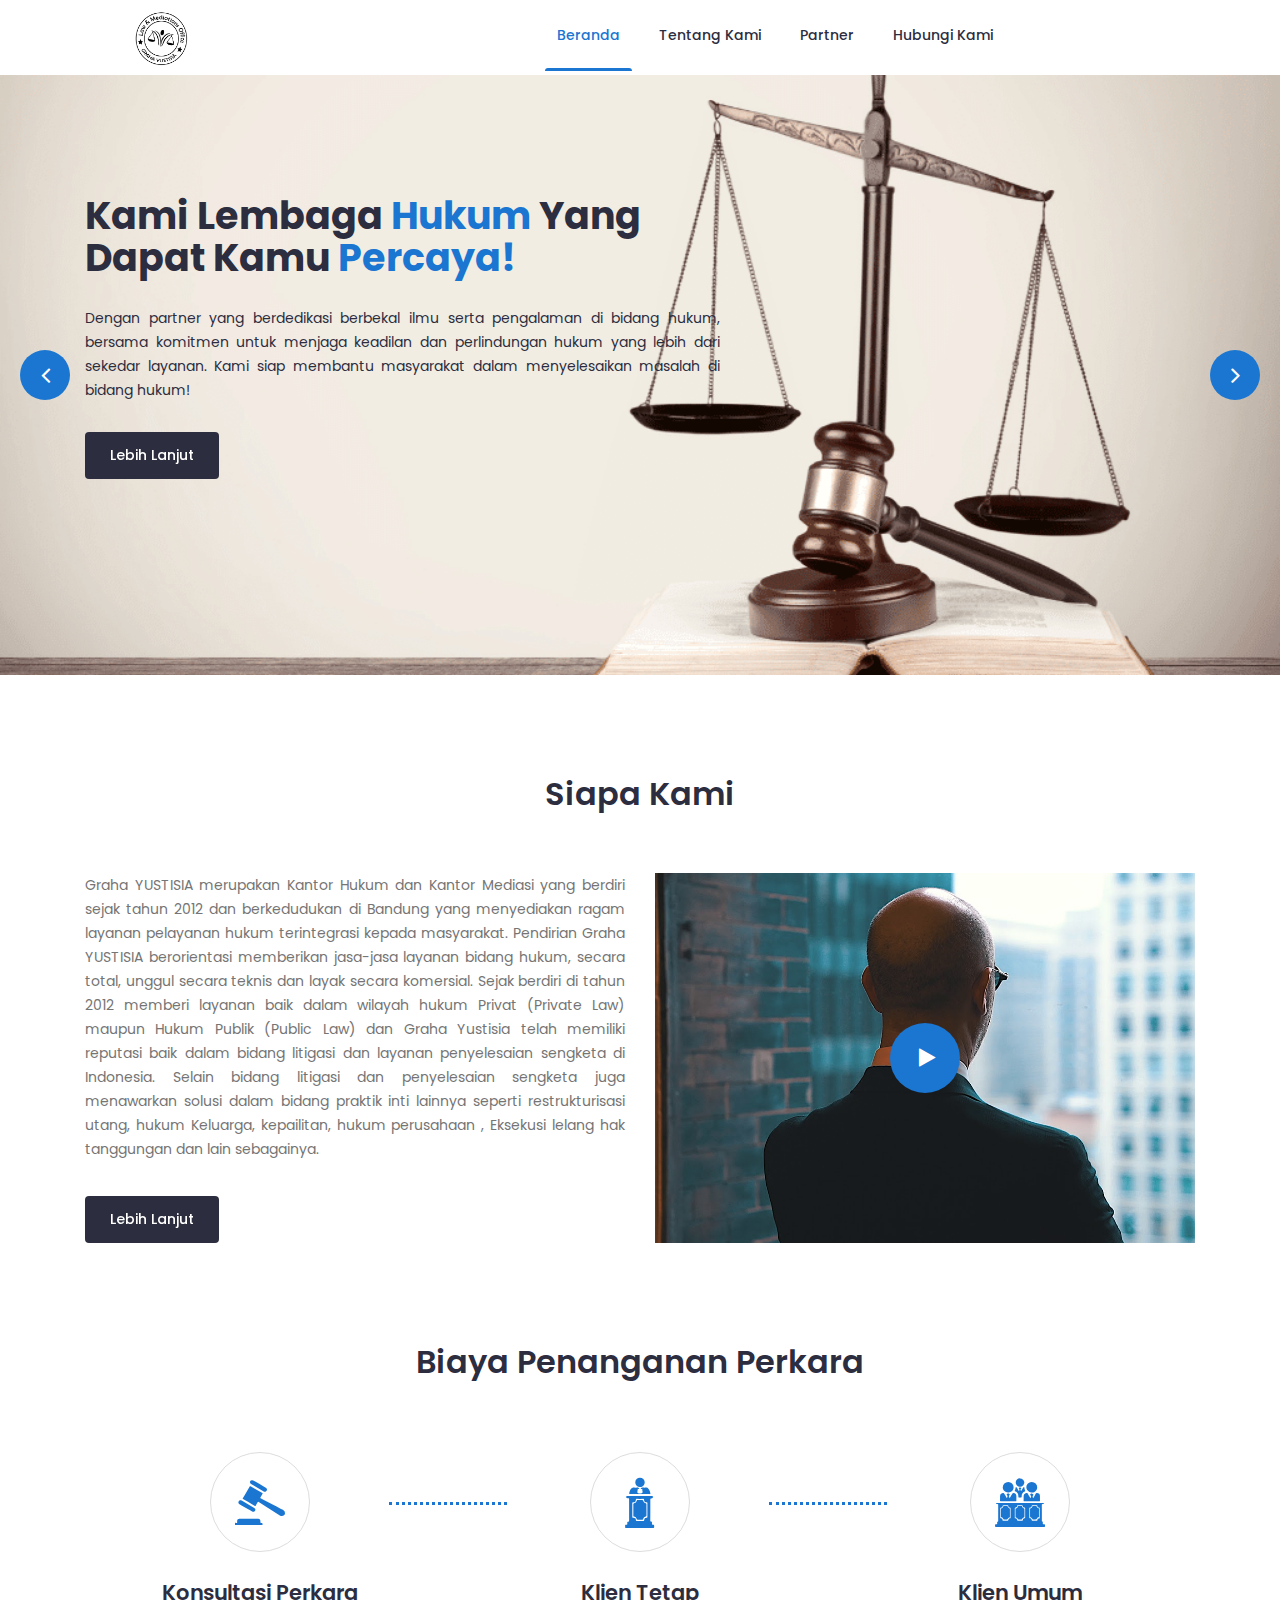
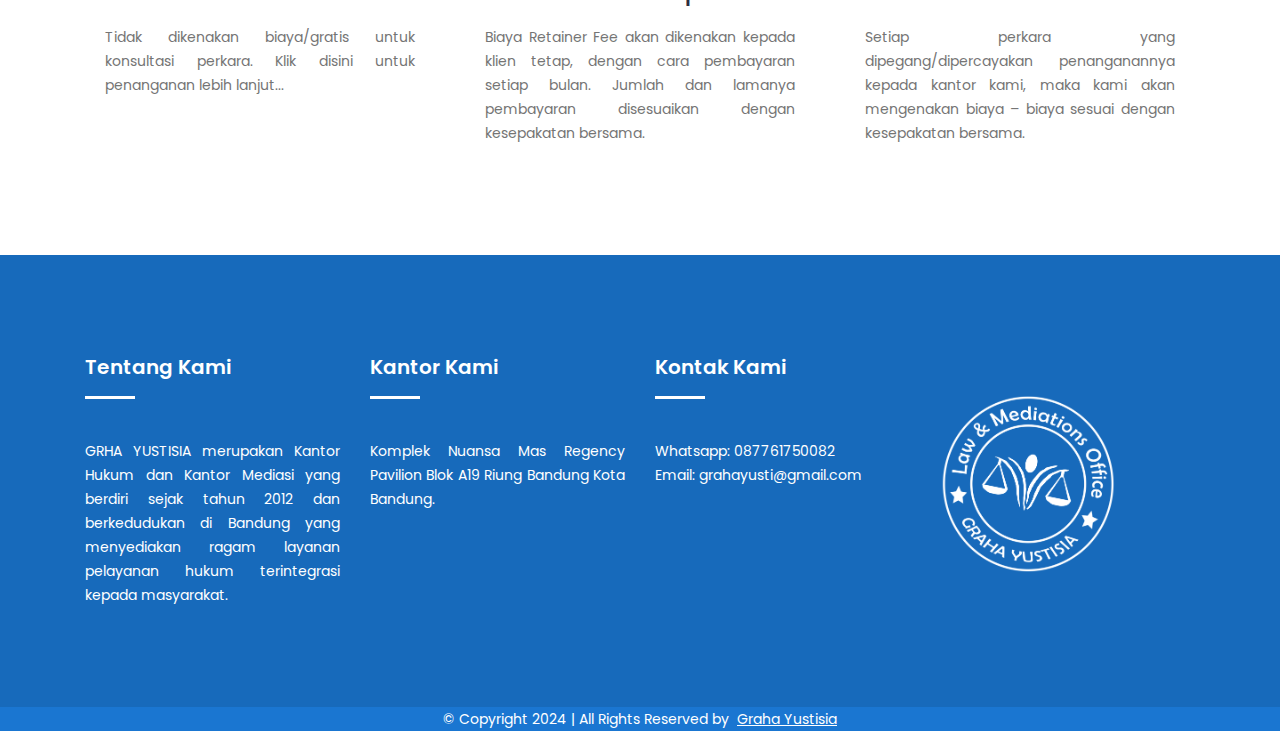
==== index.html @ 3bb3224c "Add files via upload" ====
<!doctype html>
<html class="no-js" lang="zxx">

<head>
	<meta charset="utf-8">
	<meta http-equiv="X-UA-Compatible" content="IE=edge">
	<meta name="keywords" content="Site keywords here">
	<meta name="description" content="">
	<meta name='copyright' content=''>
	<meta name="viewport" content="width=device-width, initial-scale=1, shrink-to-fit=no">
	<title>Graha Yustisia - Konsultasi Hukum dan Mediasi</title>
	<link rel="icon" type="image/x-icon" href="img/logo2.png">
	<link
		href="https://fonts.googleapis.com/css?family=Poppins:200i,300,300i,400,400i,500,500i,600,600i,700,700i,800,800i,900,900i&display=swap"
		rel="stylesheet">
	<link rel="stylesheet" href="css/bootstrap.min.css">
	<link rel="stylesheet" href="css/font-awesome.min.css">
	<link rel="stylesheet" href="css/icofont.css">
	<link rel="stylesheet" href="css/slicknav.min.css">
	<link rel="stylesheet" href="css/owl-carousel.css">
	<link rel="stylesheet" href="css/animate.min.css">
	<link rel="stylesheet" href="css/style.css">
	<link rel="stylesheet" href="css/responsive.css">

</head>

<body>
	<header class="header">
		<div class="header-inner">
			<div class="container">
				<div class="inner">
					<div class="row">
						<div class="col-lg-3 col-md-3 col-12">
							<div class="logo">
								<a href="index.html"><img src="img/logo.png" alt="#"></a>
							</div>
							<div class="mobile-nav"></div>
						</div>
						<div class="col-lg-7 col-md-9 col-12">
							<div class="main-menu">
								<nav class="navigation">
									<ul class="nav menu">
										<li class="active"><a href="index.html">Beranda</a>
										</li>
										<li><a href="portfolio-details.html">Tentang Kami</a></li>
										<li><a href="partner.html">Partner</a></li>
										<li><a href="contact.html">Hubungi Kami</a></li>
									</ul>
								</nav>
							</div>
						</div>
					</div>
				</div>
			</div>
		</div>
	</header>
	<section class="slider">
		<div class="hero-slider">
			<div class="single-slider" style="background-image:url('img/timbang.png')">
				<div class="container">
					<div class="row">
						<div class="col-lg-7">
							<div class="text">
								<h1>Kami Lembaga<span> Hukum</span> Yang Dapat Kamu <span>Percaya!</span></h1>
								<p style="text-align: justify;">Dengan partner yang berdedikasi berbekal ilmu serta
									pengalaman di bidang hukum,
									bersama komitmen untuk menjaga keadilan dan perlindungan hukum yang lebih dari
									sekedar layanan. Kami siap membantu masyarakat dalam menyelesaikan masalah di bidang
									hukum!</p>
								<div class="button">
									<a href="portfolio-details.html" class="btn primary">Lebih Lanjut</a>
								</div>
							</div>
						</div>
					</div>
				</div>
			</div>
			<div class="single-slider" style="background-image:url('img/bapa2.jpeg')">
				<div class="container">
					<div class="row">
						<div class="col-lg-7">
							<div class="text">
								<h1>Untuk Solusi<span> Hukum</span> Yang<span> Sempurna!</span></h1>
								<p>Berdiri sejak tahun 2012</p>
								<div class="button">
									<a href="portfolio-details.html" class="btn primary">Lebih Lanjut</a>
								</div>
							</div>
						</div>
					</div>
				</div>
			</div>
		</div>
	</section>
	<section class="why-choose section">
		<div class="container">
			<div class="row">
				<div class="col-lg-12">
					<div class="section-title">
						<h2>Siapa Kami</h2>
					</div>
				</div>
			</div>
			<div class="row">
				<div class="col-lg-6 col-12">
					<div class="choose-left">
						<p style="text-align: justify;">Graha YUSTISIA merupakan Kantor Hukum dan Kantor Mediasi yang
							berdiri sejak tahun 2012 dan berkedudukan di Bandung yang menyediakan ragam layanan
							pelayanan hukum terintegrasi kepada masyarakat. Pendirian Graha YUSTISIA berorientasi
							memberikan jasa-jasa layanan bidang hukum, secara total, unggul secara teknis dan layak
							secara komersial. Sejak berdiri di tahun 2012 memberi layanan baik dalam wilayah hukum
							Privat (Private Law) maupun Hukum Publik (Public Law) dan Graha Yustisia telah memiliki
							reputasi baik dalam bidang litigasi dan layanan penyelesaian sengketa di Indonesia.
							Selain bidang litigasi dan penyelesaian sengketa juga menawarkan solusi dalam bidang praktik
							inti lainnya seperti restrukturisasi utang, hukum Keluarga, kepailitan, hukum perusahaan ,
							Eksekusi lelang hak tanggungan dan lain sebagainya. </p>
						<div class="button">
							<a href="portfolio-details.html" class="btn primary">Lebih Lanjut</a>
						</div>
					</div>
				</div>
				<div class="col-lg-6 col-12">
					<div class="choose-right">
						<div class="video-image">
							<div class="promo-video">
								<div class="waves-block">
									<div class="waves wave-1"></div>
									<div class="waves wave-2"></div>
									<div class="waves wave-3"></div>
								</div>
							</div>
							<a href="https://www.youtube.com/watch?v=occycDAXmAA&pp=ygUIbGF3IGZpcm0%3D"
								class="video video-popup mfp-iframe"><i class="fa fa-play"></i></a>
						</div>
					</div>
				</div>
			</div>
		</div>
	</section>
	<section class="Feautes section">
		<div class="container">
			<div class="row">
				<div class="col-lg-12">
					<div class="section-title">
						<h2>Biaya penanganan Perkara</h2>
					</div>
				</div>
			</div>
			<div class="row">
				<div class="col-lg-4 col-12">
					<div class="single-features">
						<div class="signle-icon">
							<i class="icofont-law-order"></i>
						</div>
						<h3>Konsultasi Perkara</h3>
						<p style="text-align: justify;">Tidak dikenakan biaya/gratis untuk konsultasi perkara. <a
								class="contactdulu" href="contact.html">Klik disini untuk penanganan lebih lanjut...</a>
						</p>
					</div>
				</div>
				<div class="col-lg-4 col-12">
					<div class="single-features">
						<div class="signle-icon">
							<i class="icofont-lawyer-alt-1"></i>
						</div>
						<h3>Klien Tetap</h3>
						<p style="text-align: justify;">Biaya Retainer Fee akan dikenakan kepada klien tetap, dengan
							cara pembayaran setiap bulan.
							Jumlah dan lamanya pembayaran disesuaikan dengan kesepakatan bersama.</p>
					</div>
				</div>
				<div class="col-lg-4 col-12">
					<div class="single-features last">
						<div class="signle-icon">
							<i class="icofont-lawyer-alt-2"></i>
						</div>
						<h3>Klien Umum</h3>
						<p style="text-align: justify;"> Setiap perkara yang dipegang/dipercayakan penanganannya kepada
							kantor kami,
							maka kami akan mengenakan biaya – biaya sesuai dengan kesepakatan bersama.</p>
					</div>
				</div>
			</div>
		</div>
	</section>
	<footer id="footer" class="footer ">
		<div class="footer-top">
			<div class="container">
				<div class="row">
					<div class="col-lg-3 col-md-6 col-12">
						<div class="single-footer">
							<h2>Tentang Kami</h2>
							<p style="text-align: justify;">GRHA YUSTISIA merupakan Kantor Hukum dan Kantor Mediasi yang
								berdiri sejak tahun 2012 dan berkedudukan di Bandung yang menyediakan ragam layanan
								pelayanan hukum terintegrasi kepada masyarakat.
							</p>
						</div>
					</div>
					<div class="col-lg-3 col-md-6 col-12">
						<div class="single-footer">
							<h2>Kantor Kami</h2>
							<p style="text-align: justify;">Komplek Nuansa Mas Regency Pavilion Blok A19 Riung Bandung
								Kota Bandung.</p>
						</div>
					</div>
					<div class="col-lg-3 col-md-6 col-12">
						<div class="single-footer">
							<h2>Kontak Kami</h2>
							<p>Whatsapp: <a class="contactdulu" href="http://wa.me/+6287761750082">087761750082</a>
								<br>Email: <a class="contactdulu"
									href="mailto:grahayusti@gmail.com">grahayusti@gmail.com</a>
							</p>
						</div>
					</div>
					<div class="col-lg-3 col-md-6 col-12">
						<img src="img/logo2.png" alt="">
					</div>
				</div>
			</div>
		</div>
		<div class="copyright">
			<div class="container">
				<div class="row">
					<div class="col-lg-12 col-md-12 col-12">
						<div class="copyright-content">
							<p>© Copyright 2024 | All Rights Reserved by <a href="index.html" target="_blank">Graha
									Yustisia</a> </p>
						</div>
					</div>
				</div>
			</div>
		</div>
	</footer>
	<script src="js/jquery.min.js"></script>
	<script src="js/jquery-migrate-3.0.0.js"></script>
	<script src="js/slicknav.min.js"></script>
	<script src="js/owl-carousel.js"></script>
	<script src="js/main.js"></script>
</body>

</html>
---- css/icofont.css ----
@font-face {
  font-family: IcoFont;
  font-weight: 400;
  font-style: Regular;
  src: url(../fonts/icofont.woff2) format("woff2"),
    url(fonts/icofont.woff) format("woff");
}
[class*=" icofont-"],
[class^="icofont-"] {
  font-family: IcoFont !important;
  speak: none;
  font-style: normal;
  font-weight: 400;
  font-variant: normal;
  text-transform: none;
  white-space: nowrap;
  word-wrap: normal;
  direction: ltr;
  line-height: 1;
  -webkit-font-feature-settings: "liga";
  -webkit-font-smoothing: antialiased;
}
.icofont-angry-monster:before {
  content: "\e800";
}
.icofont-bathtub:before {
  content: "\e801";
}
.icofont-bird-wings:before {
  content: "\e802";
}
.icofont-bow:before {
  content: "\e803";
}
.icofont-castle:before {
  content: "\e804";
}
.icofont-circuit:before {
  content: "\e805";
}
.icofont-crown-king:before {
  content: "\e806";
}
.icofont-crown-queen:before {
  content: "\e807";
}
.icofont-dart:before {
  content: "\e808";
}
.icofont-disability-race:before {
  content: "\e809";
}
.icofont-diving-goggle:before {
  content: "\e80a";
}
.icofont-eye-open:before {
  content: "\e80b";
}
.icofont-flora-flower:before {
  content: "\e80c";
}
.icofont-flora:before {
  content: "\e80d";
}
.icofont-gift-box:before {
  content: "\e80e";
}
.icofont-halloween-pumpkin:before {
  content: "\e80f";
}
.icofont-hand-power:before {
  content: "\e810";
}
.icofont-hand-thunder:before {
  content: "\e811";
}
.icofont-king-monster:before {
  content: "\e812";
}
.icofont-love:before {
  content: "\e813";
}
.icofont-magician-hat:before {
  content: "\e814";
}
.icofont-native-american:before {
  content: "\e815";
}
.icofont-owl-look:before {
  content: "\e816";
}
.icofont-phoenix:before {
  content: "\e817";
}
.icofont-robot-face:before {
  content: "\e818";
}
.icofont-sand-clock:before {
  content: "\e819";
}
.icofont-shield-alt:before {
  content: "\e81a";
}
.icofont-ship-wheel:before {
  content: "\e81b";
}
.icofont-skull-danger:before {
  content: "\e81c";
}
.icofont-skull-face:before {
  content: "\e81d";
}
.icofont-snowmobile:before {
  content: "\e81e";
}
.icofont-space-shuttle:before {
  content: "\e81f";
}
.icofont-star-shape:before {
  content: "\e820";
}
.icofont-swirl:before {
  content: "\e821";
}
.icofont-tattoo-wing:before {
  content: "\e822";
}
.icofont-throne:before {
  content: "\e823";
}
.icofont-tree-alt:before {
  content: "\e824";
}
.icofont-triangle:before {
  content: "\e825";
}
.icofont-unity-hand:before {
  content: "\e826";
}
.icofont-weed:before {
  content: "\e827";
}
.icofont-woman-bird:before {
  content: "\e828";
}
.icofont-bat:before {
  content: "\e829";
}
.icofont-bear-face:before {
  content: "\e82a";
}
.icofont-bear-tracks:before {
  content: "\e82b";
}
.icofont-bear:before {
  content: "\e82c";
}
.icofont-bird-alt:before {
  content: "\e82d";
}
.icofont-bird-flying:before {
  content: "\e82e";
}
.icofont-bird:before {
  content: "\e82f";
}
.icofont-birds:before {
  content: "\e830";
}
.icofont-bone:before {
  content: "\e831";
}
.icofont-bull:before {
  content: "\e832";
}
.icofont-butterfly-alt:before {
  content: "\e833";
}
.icofont-butterfly:before {
  content: "\e834";
}
.icofont-camel-alt:before {
  content: "\e835";
}
.icofont-camel-head:before {
  content: "\e836";
}
.icofont-camel:before {
  content: "\e837";
}
.icofont-cat-alt-1:before {
  content: "\e838";
}
.icofont-cat-alt-2:before {
  content: "\e839";
}
.icofont-cat-alt-3:before {
  content: "\e83a";
}
.icofont-cat-dog:before {
  content: "\e83b";
}
.icofont-cat-face:before {
  content: "\e83c";
}
.icofont-cat:before {
  content: "\e83d";
}
.icofont-cow-head:before {
  content: "\e83e";
}
.icofont-cow:before {
  content: "\e83f";
}
.icofont-crab:before {
  content: "\e840";
}
.icofont-crocodile:before {
  content: "\e841";
}
.icofont-deer-head:before {
  content: "\e842";
}
.icofont-dog-alt:before {
  content: "\e843";
}
.icofont-dog-barking:before {
  content: "\e844";
}
.icofont-dog:before {
  content: "\e845";
}
.icofont-dolphin:before {
  content: "\e846";
}
.icofont-duck-tracks:before {
  content: "\e847";
}
.icofont-eagle-head:before {
  content: "\e848";
}
.icofont-eaten-fish:before {
  content: "\e849";
}
.icofont-elephant-alt:before {
  content: "\e84a";
}
.icofont-elephant-head-alt:before {
  content: "\e84b";
}
.icofont-elephant-head:before {
  content: "\e84c";
}
.icofont-elephant:before {
  content: "\e84d";
}
.icofont-elk:before {
  content: "\e84e";
}
.icofont-fish-1:before {
  content: "\e84f";
}
.icofont-fish-2:before {
  content: "\e850";
}
.icofont-fish-3:before {
  content: "\e851";
}
.icofont-fish-4:before {
  content: "\e852";
}
.icofont-fish-5:before {
  content: "\e853";
}
.icofont-fish:before {
  content: "\e854";
}
.icofont-fox-alt:before {
  content: "\e855";
}
.icofont-fox:before {
  content: "\e856";
}
.icofont-frog-tracks:before {
  content: "\e857";
}
.icofont-frog:before {
  content: "\e858";
}
.icofont-froggy:before {
  content: "\e859";
}
.icofont-giraffe-head-1:before {
  content: "\e85a";
}
.icofont-giraffe-head-2:before {
  content: "\e85b";
}
.icofont-giraffe-head:before {
  content: "\e85c";
}
.icofont-giraffe:before {
  content: "\e85d";
}
.icofont-goat-head:before {
  content: "\e85e";
}
.icofont-gorilla:before {
  content: "\e85f";
}
.icofont-hen-tracks:before {
  content: "\e860";
}
.icofont-horse-head-1:before {
  content: "\e861";
}
.icofont-horse-head-2:before {
  content: "\e862";
}
.icofont-horse-head:before {
  content: "\e863";
}
.icofont-horse-tracks:before {
  content: "\e864";
}
.icofont-jellyfish:before {
  content: "\e865";
}
.icofont-kangaroo:before {
  content: "\e866";
}
.icofont-lemur:before {
  content: "\e867";
}
.icofont-lion-head-1:before {
  content: "\e868";
}
.icofont-lion-head-2:before {
  content: "\e869";
}
.icofont-lion-head:before {
  content: "\e86a";
}
.icofont-lion:before {
  content: "\e86b";
}
.icofont-monkey-2:before {
  content: "\e86c";
}
.icofont-monkey-3:before {
  content: "\e86d";
}
.icofont-monkey-face:before {
  content: "\e86e";
}
.icofont-monkey:before {
  content: "\e86f";
}
.icofont-octopus-alt:before {
  content: "\e870";
}
.icofont-octopus:before {
  content: "\e871";
}
.icofont-owl:before {
  content: "\e872";
}
.icofont-panda-face:before {
  content: "\e873";
}
.icofont-panda:before {
  content: "\e874";
}
.icofont-panther:before {
  content: "\e875";
}
.icofont-parrot-lip:before {
  content: "\e876";
}
.icofont-parrot:before {
  content: "\e877";
}
.icofont-paw:before {
  content: "\e878";
}
.icofont-pelican:before {
  content: "\e879";
}
.icofont-penguin:before {
  content: "\e87a";
}
.icofont-pig-face:before {
  content: "\e87b";
}
.icofont-pig:before {
  content: "\e87c";
}
.icofont-pigeon-1:before {
  content: "\e87d";
}
.icofont-pigeon-2:before {
  content: "\e87e";
}
.icofont-pigeon:before {
  content: "\e87f";
}
.icofont-rabbit:before {
  content: "\e880";
}
.icofont-rat:before {
  content: "\e881";
}
.icofont-rhino-head:before {
  content: "\e882";
}
.icofont-rhino:before {
  content: "\e883";
}
.icofont-rooster:before {
  content: "\e884";
}
.icofont-seahorse:before {
  content: "\e885";
}
.icofont-seal:before {
  content: "\e886";
}
.icofont-shrimp-alt:before {
  content: "\e887";
}
.icofont-shrimp:before {
  content: "\e888";
}
.icofont-snail-1:before {
  content: "\e889";
}
.icofont-snail-2:before {
  content: "\e88a";
}
.icofont-snail-3:before {
  content: "\e88b";
}
.icofont-snail:before {
  content: "\e88c";
}
.icofont-snake:before {
  content: "\e88d";
}
.icofont-squid:before {
  content: "\e88e";
}
.icofont-squirrel:before {
  content: "\e88f";
}
.icofont-tiger-face:before {
  content: "\e890";
}
.icofont-tiger:before {
  content: "\e891";
}
.icofont-turtle:before {
  content: "\e892";
}
.icofont-whale:before {
  content: "\e893";
}
.icofont-woodpecker:before {
  content: "\e894";
}
.icofont-zebra:before {
  content: "\e895";
}
.icofont-brand-acer:before {
  content: "\e896";
}
.icofont-brand-adidas:before {
  content: "\e897";
}
.icofont-brand-adobe:before {
  content: "\e898";
}
.icofont-brand-air-new-zealand:before {
  content: "\e899";
}
.icofont-brand-airbnb:before {
  content: "\e89a";
}
.icofont-brand-aircell:before {
  content: "\e89b";
}
.icofont-brand-airtel:before {
  content: "\e89c";
}
.icofont-brand-alcatel:before {
  content: "\e89d";
}
.icofont-brand-alibaba:before {
  content: "\e89e";
}
.icofont-brand-aliexpress:before {
  content: "\e89f";
}
.icofont-brand-alipay:before {
  content: "\e8a0";
}
.icofont-brand-amazon:before {
  content: "\e8a1";
}
.icofont-brand-amd:before {
  content: "\e8a2";
}
.icofont-brand-american-airlines:before {
  content: "\e8a3";
}
.icofont-brand-android-robot:before {
  content: "\e8a4";
}
.icofont-brand-android:before {
  content: "\e8a5";
}
.icofont-brand-aol:before {
  content: "\e8a6";
}
.icofont-brand-apple:before {
  content: "\e8a7";
}
.icofont-brand-appstore:before {
  content: "\e8a8";
}
.icofont-brand-asus:before {
  content: "\e8a9";
}
.icofont-brand-ati:before {
  content: "\e8aa";
}
.icofont-brand-att:before {
  content: "\e8ab";
}
.icofont-brand-audi:before {
  content: "\e8ac";
}
.icofont-brand-axiata:before {
  content: "\e8ad";
}
.icofont-brand-bada:before {
  content: "\e8ae";
}
.icofont-brand-bbc:before {
  content: "\e8af";
}
.icofont-brand-bing:before {
  content: "\e8b0";
}
.icofont-brand-blackberry:before {
  content: "\e8b1";
}
.icofont-brand-bmw:before {
  content: "\e8b2";
}
.icofont-brand-box:before {
  content: "\e8b3";
}
.icofont-brand-burger-king:before {
  content: "\e8b4";
}
.icofont-brand-business-insider:before {
  content: "\e8b5";
}
.icofont-brand-buzzfeed:before {
  content: "\e8b6";
}
.icofont-brand-cannon:before {
  content: "\e8b7";
}
.icofont-brand-casio:before {
  content: "\e8b8";
}
.icofont-brand-china-mobile:before {
  content: "\e8b9";
}
.icofont-brand-china-telecom:before {
  content: "\e8ba";
}
.icofont-brand-china-unicom:before {
  content: "\e8bb";
}
.icofont-brand-cisco:before {
  content: "\e8bc";
}
.icofont-brand-citibank:before {
  content: "\e8bd";
}
.icofont-brand-cnet:before {
  content: "\e8be";
}
.icofont-brand-cnn:before {
  content: "\e8bf";
}
.icofont-brand-cocal-cola:before {
  content: "\e8c0";
}
.icofont-brand-compaq:before {
  content: "\e8c1";
}
.icofont-brand-debian:before {
  content: "\e8c2";
}
.icofont-brand-delicious:before {
  content: "\e8c3";
}
.icofont-brand-dell:before {
  content: "\e8c4";
}
.icofont-brand-designbump:before {
  content: "\e8c5";
}
.icofont-brand-designfloat:before {
  content: "\e8c6";
}
.icofont-brand-disney:before {
  content: "\e8c7";
}
.icofont-brand-dodge:before {
  content: "\e8c8";
}
.icofont-brand-dove:before {
  content: "\e8c9";
}
.icofont-brand-drupal:before {
  content: "\e8ca";
}
.icofont-brand-ebay:before {
  content: "\e8cb";
}
.icofont-brand-eleven:before {
  content: "\e8cc";
}
.icofont-brand-emirates:before {
  content: "\e8cd";
}
.icofont-brand-espn:before {
  content: "\e8ce";
}
.icofont-brand-etihad-airways:before {
  content: "\e8cf";
}
.icofont-brand-etisalat:before {
  content: "\e8d0";
}
.icofont-brand-etsy:before {
  content: "\e8d1";
}
.icofont-brand-fastrack:before {
  content: "\e8d2";
}
.icofont-brand-fedex:before {
  content: "\e8d3";
}
.icofont-brand-ferrari:before {
  content: "\e8d4";
}
.icofont-brand-fitbit:before {
  content: "\e8d5";
}
.icofont-brand-flikr:before {
  content: "\e8d6";
}
.icofont-brand-forbes:before {
  content: "\e8d7";
}
.icofont-brand-foursquare:before {
  content: "\e8d8";
}
.icofont-brand-foxconn:before {
  content: "\e8d9";
}
.icofont-brand-fujitsu:before {
  content: "\e8da";
}
.icofont-brand-general-electric:before {
  content: "\e8db";
}
.icofont-brand-gillette:before {
  content: "\e8dc";
}
.icofont-brand-gizmodo:before {
  content: "\e8dd";
}
.icofont-brand-gnome:before {
  content: "\e8de";
}
.icofont-brand-google:before {
  content: "\e8df";
}
.icofont-brand-gopro:before {
  content: "\e8e0";
}
.icofont-brand-gucci:before {
  content: "\e8e1";
}
.icofont-brand-hallmark:before {
  content: "\e8e2";
}
.icofont-brand-hi5:before {
  content: "\e8e3";
}
.icofont-brand-honda:before {
  content: "\e8e4";
}
.icofont-brand-hp:before {
  content: "\e8e5";
}
.icofont-brand-hsbc:before {
  content: "\e8e6";
}
.icofont-brand-htc:before {
  content: "\e8e7";
}
.icofont-brand-huawei:before {
  content: "\e8e8";
}
.icofont-brand-hulu:before {
  content: "\e8e9";
}
.icofont-brand-hyundai:before {
  content: "\e8ea";
}
.icofont-brand-ibm:before {
  content: "\e8eb";
}
.icofont-brand-icofont:before {
  content: "\e8ec";
}
.icofont-brand-icq:before {
  content: "\e8ed";
}
.icofont-brand-ikea:before {
  content: "\e8ee";
}
.icofont-brand-imdb:before {
  content: "\e8ef";
}
.icofont-brand-indiegogo:before {
  content: "\e8f0";
}
.icofont-brand-intel:before {
  content: "\e8f1";
}
.icofont-brand-ipair:before {
  content: "\e8f2";
}
.icofont-brand-jaguar:before {
  content: "\e8f3";
}
.icofont-brand-java:before {
  content: "\e8f4";
}
.icofont-brand-joomla:before {
  content: "\e8f5";
}
.icofont-brand-kickstarter:before {
  content: "\e8f6";
}
.icofont-brand-kik:before {
  content: "\e8f7";
}
.icofont-brand-lastfm:before {
  content: "\e8f8";
}
.icofont-brand-lego:before {
  content: "\e8f9";
}
.icofont-brand-lenovo:before {
  content: "\e8fa";
}
.icofont-brand-levis:before {
  content: "\e8fb";
}
.icofont-brand-lexus:before {
  content: "\e8fc";
}
.icofont-brand-lg:before {
  content: "\e8fd";
}
.icofont-brand-life-hacker:before {
  content: "\e8fe";
}
.icofont-brand-linux-mint:before {
  content: "\e8ff";
}
.icofont-brand-linux:before {
  content: "\e900";
}
.icofont-brand-lionix:before {
  content: "\e901";
}
.icofont-brand-loreal:before {
  content: "\e902";
}
.icofont-brand-louis-vuitton:before {
  content: "\e903";
}
.icofont-brand-mac-os:before {
  content: "\e904";
}
.icofont-brand-marvel-app:before {
  content: "\e905";
}
.icofont-brand-mashable:before {
  content: "\e906";
}
.icofont-brand-mazda:before {
  content: "\e907";
}
.icofont-brand-mcdonals:before {
  content: "\e908";
}
.icofont-brand-mercedes:before {
  content: "\e909";
}
.icofont-brand-micromax:before {
  content: "\e90a";
}
.icofont-brand-microsoft:before {
  content: "\e90b";
}
.icofont-brand-mobileme:before {
  content: "\e90c";
}
.icofont-brand-mobily:before {
  content: "\e90d";
}
.icofont-brand-motorola:before {
  content: "\e90e";
}
.icofont-brand-msi:before {
  content: "\e90f";
}
.icofont-brand-mts:before {
  content: "\e910";
}
.icofont-brand-myspace:before {
  content: "\e911";
}
.icofont-brand-mytv:before {
  content: "\e912";
}
.icofont-brand-nasa:before {
  content: "\e913";
}
.icofont-brand-natgeo:before {
  content: "\e914";
}
.icofont-brand-nbc:before {
  content: "\e915";
}
.icofont-brand-nescafe:before {
  content: "\e916";
}
.icofont-brand-nestle:before {
  content: "\e917";
}
.icofont-brand-netflix:before {
  content: "\e918";
}
.icofont-brand-nexus:before {
  content: "\e919";
}
.icofont-brand-nike:before {
  content: "\e91a";
}
.icofont-brand-nokia:before {
  content: "\e91b";
}
.icofont-brand-nvidia:before {
  content: "\e91c";
}
.icofont-brand-omega:before {
  content: "\e91d";
}
.icofont-brand-opensuse:before {
  content: "\e91e";
}
.icofont-brand-oracle:before {
  content: "\e91f";
}
.icofont-brand-panasonic:before {
  content: "\e920";
}
.icofont-brand-paypal:before {
  content: "\e921";
}
.icofont-brand-pepsi:before {
  content: "\e922";
}
.icofont-brand-philips:before {
  content: "\e923";
}
.icofont-brand-pizza-hut:before {
  content: "\e924";
}
.icofont-brand-playstation:before {
  content: "\e925";
}
.icofont-brand-puma:before {
  content: "\e926";
}
.icofont-brand-qatar-air:before {
  content: "\e927";
}
.icofont-brand-qvc:before {
  content: "\e928";
}
.icofont-brand-readernaut:before {
  content: "\e929";
}
.icofont-brand-redbull:before {
  content: "\e92a";
}
.icofont-brand-reebok:before {
  content: "\e92b";
}
.icofont-brand-reuters:before {
  content: "\e92c";
}
.icofont-brand-samsung:before {
  content: "\e92d";
}
.icofont-brand-sap:before {
  content: "\e92e";
}
.icofont-brand-saudia-airlines:before {
  content: "\e92f";
}
.icofont-brand-scribd:before {
  content: "\e930";
}
.icofont-brand-shell:before {
  content: "\e931";
}
.icofont-brand-siemens:before {
  content: "\e932";
}
.icofont-brand-sk-telecom:before {
  content: "\e933";
}
.icofont-brand-slideshare:before {
  content: "\e934";
}
.icofont-brand-smashing-magazine:before {
  content: "\e935";
}
.icofont-brand-snapchat:before {
  content: "\e936";
}
.icofont-brand-sony-ericsson:before {
  content: "\e937";
}
.icofont-brand-sony:before {
  content: "\e938";
}
.icofont-brand-soundcloud:before {
  content: "\e939";
}
.icofont-brand-sprint:before {
  content: "\e93a";
}
.icofont-brand-squidoo:before {
  content: "\e93b";
}
.icofont-brand-starbucks:before {
  content: "\e93c";
}
.icofont-brand-stc:before {
  content: "\e93d";
}
.icofont-brand-steam:before {
  content: "\e93e";
}
.icofont-brand-suzuki:before {
  content: "\e93f";
}
.icofont-brand-symbian:before {
  content: "\e940";
}
.icofont-brand-t-mobile:before {
  content: "\e941";
}
.icofont-brand-tango:before {
  content: "\e942";
}
.icofont-brand-target:before {
  content: "\e943";
}
.icofont-brand-tata-indicom:before {
  content: "\e944";
}
.icofont-brand-techcrunch:before {
  content: "\e945";
}
.icofont-brand-telenor:before {
  content: "\e946";
}
.icofont-brand-teliasonera:before {
  content: "\e947";
}
.icofont-brand-tesla:before {
  content: "\e948";
}
.icofont-brand-the-verge:before {
  content: "\e949";
}
.icofont-brand-thenextweb:before {
  content: "\e94a";
}
.icofont-brand-toshiba:before {
  content: "\e94b";
}
.icofont-brand-toyota:before {
  content: "\e94c";
}
.icofont-brand-tribenet:before {
  content: "\e94d";
}
.icofont-brand-ubuntu:before {
  content: "\e94e";
}
.icofont-brand-unilever:before {
  content: "\e94f";
}
.icofont-brand-vaio:before {
  content: "\e950";
}
.icofont-brand-verizon:before {
  content: "\e951";
}
.icofont-brand-viber:before {
  content: "\e952";
}
.icofont-brand-vodafone:before {
  content: "\e953";
}
.icofont-brand-volkswagen:before {
  content: "\e954";
}
.icofont-brand-walmart:before {
  content: "\e955";
}
.icofont-brand-warnerbros:before {
  content: "\e956";
}
.icofont-brand-whatsapp:before {
  content: "\e957";
}
.icofont-brand-wikipedia:before {
  content: "\e958";
}
.icofont-brand-windows:before {
  content: "\e959";
}
.icofont-brand-wire:before {
  content: "\e95a";
}
.icofont-brand-wordpress:before {
  content: "\e95b";
}
.icofont-brand-xiaomi:before {
  content: "\e95c";
}
.icofont-brand-yahoobuzz:before {
  content: "\e95d";
}
.icofont-brand-yamaha:before {
  content: "\e95e";
}
.icofont-brand-youtube:before {
  content: "\e95f";
}
.icofont-brand-zain:before {
  content: "\e960";
}
.icofont-bank-alt:before {
  content: "\e961";
}
.icofont-bank:before {
  content: "\e962";
}
.icofont-barcode:before {
  content: "\e963";
}
.icofont-bill-alt:before {
  content: "\e964";
}
.icofont-billboard:before {
  content: "\e965";
}
.icofont-briefcase-1:before {
  content: "\e966";
}
.icofont-briefcase-2:before {
  content: "\e967";
}
.icofont-businessman:before {
  content: "\e968";
}
.icofont-businesswoman:before {
  content: "\e969";
}
.icofont-chair:before {
  content: "\e96a";
}
.icofont-coins:before {
  content: "\e96b";
}
.icofont-company:before {
  content: "\e96c";
}
.icofont-contact-add:before {
  content: "\e96d";
}
.icofont-files-stack:before {
  content: "\e96e";
}
.icofont-handshake-deal:before {
  content: "\e96f";
}
.icofont-id-card:before {
  content: "\e970";
}
.icofont-meeting-add:before {
  content: "\e971";
}
.icofont-money-bag:before {
  content: "\e972";
}
.icofont-pie-chart:before {
  content: "\e973";
}
.icofont-presentation-alt:before {
  content: "\e974";
}
.icofont-presentation:before {
  content: "\e975";
}
.icofont-stamp:before {
  content: "\e976";
}
.icofont-stock-mobile:before {
  content: "\e977";
}
.icofont-chart-arrows-axis:before {
  content: "\e978";
}
.icofont-chart-bar-graph:before {
  content: "\e979";
}
.icofont-chart-flow-1:before {
  content: "\e97a";
}
.icofont-chart-flow-2:before {
  content: "\e97b";
}
.icofont-chart-flow:before {
  content: "\e97c";
}
.icofont-chart-growth:before {
  content: "\e97d";
}
.icofont-chart-histogram-alt:before {
  content: "\e97e";
}
.icofont-chart-histogram:before {
  content: "\e97f";
}
.icofont-chart-line-alt:before {
  content: "\e980";
}
.icofont-chart-line:before {
  content: "\e981";
}
.icofont-chart-pie-alt:before {
  content: "\e982";
}
.icofont-chart-pie:before {
  content: "\e983";
}
.icofont-chart-radar-graph:before {
  content: "\e984";
}
.icofont-architecture-alt:before {
  content: "\e985";
}
.icofont-architecture:before {
  content: "\e986";
}
.icofont-barricade:before {
  content: "\e987";
}
.icofont-bolt:before {
  content: "\e988";
}
.icofont-bricks:before {
  content: "\e989";
}
.icofont-building-alt:before {
  content: "\e98a";
}
.icofont-bull-dozer:before {
  content: "\e98b";
}
.icofont-calculations:before {
  content: "\e98c";
}
.icofont-cement-mix:before {
  content: "\e98d";
}
.icofont-cement-mixer:before {
  content: "\e98e";
}
.icofont-concrete-mixer:before {
  content: "\e98f";
}
.icofont-danger-zone:before {
  content: "\e990";
}
.icofont-drill:before {
  content: "\e991";
}
.icofont-eco-energy:before {
  content: "\e992";
}
.icofont-eco-environmen:before {
  content: "\e993";
}
.icofont-energy-air:before {
  content: "\e994";
}
.icofont-energy-oil:before {
  content: "\e995";
}
.icofont-energy-savings:before {
  content: "\e996";
}
.icofont-energy-solar:before {
  content: "\e997";
}
.icofont-energy-water:before {
  content: "\e998";
}
.icofont-engineer:before {
  content: "\e999";
}
.icofont-fire-extinguisher-alt:before {
  content: "\e99a";
}
.icofont-fire-extinguisher:before {
  content: "\e99b";
}
.icofont-fix-tools:before {
  content: "\e99c";
}
.icofont-fork-lift:before {
  content: "\e99d";
}
.icofont-glue-oil:before {
  content: "\e99e";
}
.icofont-hammer-alt:before {
  content: "\e99f";
}
.icofont-hammer:before {
  content: "\e9a0";
}
.icofont-help-robot:before {
  content: "\e9a1";
}
.icofont-industries-1:before {
  content: "\e9a2";
}
.icofont-industries-2:before {
  content: "\e9a3";
}
.icofont-industries-3:before {
  content: "\e9a4";
}
.icofont-industries-4:before {
  content: "\e9a5";
}
.icofont-industries-5:before {
  content: "\e9a6";
}
.icofont-industries:before {
  content: "\e9a7";
}
.icofont-labour:before {
  content: "\e9a8";
}
.icofont-mining:before {
  content: "\e9a9";
}
.icofont-paint-brush:before {
  content: "\e9aa";
}
.icofont-pollution:before {
  content: "\e9ab";
}
.icofont-power-zone:before {
  content: "\e9ac";
}
.icofont-radio-active:before {
  content: "\e9ad";
}
.icofont-recycle-alt:before {
  content: "\e9ae";
}
.icofont-recycling-man:before {
  content: "\e9af";
}
.icofont-safety-hat-light:before {
  content: "\e9b0";
}
.icofont-safety-hat:before {
  content: "\e9b1";
}
.icofont-saw:before {
  content: "\e9b2";
}
.icofont-screw-driver:before {
  content: "\e9b3";
}
.icofont-tools-1:before {
  content: "\e9b4";
}
.icofont-tools-bag:before {
  content: "\e9b5";
}
.icofont-tow-truck:before {
  content: "\e9b6";
}
.icofont-trolley:before {
  content: "\e9b7";
}
.icofont-trowel:before {
  content: "\e9b8";
}
.icofont-under-construction-alt:before {
  content: "\e9b9";
}
.icofont-under-construction:before {
  content: "\e9ba";
}
.icofont-vehicle-cement:before {
  content: "\e9bb";
}
.icofont-vehicle-crane:before {
  content: "\e9bc";
}
.icofont-vehicle-delivery-van:before {
  content: "\e9bd";
}
.icofont-vehicle-dozer:before {
  content: "\e9be";
}
.icofont-vehicle-excavator:before {
  content: "\e9bf";
}
.icofont-vehicle-trucktor:before {
  content: "\e9c0";
}
.icofont-vehicle-wrecking:before {
  content: "\e9c1";
}
.icofont-worker:before {
  content: "\e9c2";
}
.icofont-workers-group:before {
  content: "\e9c3";
}
.icofont-wrench:before {
  content: "\e9c4";
}
.icofont-afghani-false:before {
  content: "\e9c5";
}
.icofont-afghani-minus:before {
  content: "\e9c6";
}
.icofont-afghani-plus:before {
  content: "\e9c7";
}
.icofont-afghani-true:before {
  content: "\e9c8";
}
.icofont-afghani:before {
  content: "\e9c9";
}
.icofont-baht-false:before {
  content: "\e9ca";
}
.icofont-baht-minus:before {
  content: "\e9cb";
}
.icofont-baht-plus:before {
  content: "\e9cc";
}
.icofont-baht-true:before {
  content: "\e9cd";
}
.icofont-baht:before {
  content: "\e9ce";
}
.icofont-bitcoin-false:before {
  content: "\e9cf";
}
.icofont-bitcoin-minus:before {
  content: "\e9d0";
}
.icofont-bitcoin-plus:before {
  content: "\e9d1";
}
.icofont-bitcoin-true:before {
  content: "\e9d2";
}
.icofont-bitcoin:before {
  content: "\e9d3";
}
.icofont-dollar-flase:before {
  content: "\e9d4";
}
.icofont-dollar-minus:before {
  content: "\e9d5";
}
.icofont-dollar-plus:before {
  content: "\e9d6";
}
.icofont-dollar-true:before {
  content: "\e9d7";
}
.icofont-dollar:before {
  content: "\e9d8";
}
.icofont-dong-false:before {
  content: "\e9d9";
}
.icofont-dong-minus:before {
  content: "\e9da";
}
.icofont-dong-plus:before {
  content: "\e9db";
}
.icofont-dong-true:before {
  content: "\e9dc";
}
.icofont-dong:before {
  content: "\e9dd";
}
.icofont-euro-false:before {
  content: "\e9de";
}
.icofont-euro-minus:before {
  content: "\e9df";
}
.icofont-euro-plus:before {
  content: "\e9e0";
}
.icofont-euro-true:before {
  content: "\e9e1";
}
.icofont-euro:before {
  content: "\e9e2";
}
.icofont-frank-false:before {
  content: "\e9e3";
}
.icofont-frank-minus:before {
  content: "\e9e4";
}
.icofont-frank-plus:before {
  content: "\e9e5";
}
.icofont-frank-true:before {
  content: "\e9e6";
}
.icofont-frank:before {
  content: "\e9e7";
}
.icofont-hryvnia-false:before {
  content: "\e9e8";
}
.icofont-hryvnia-minus:before {
  content: "\e9e9";
}
.icofont-hryvnia-plus:before {
  content: "\e9ea";
}
.icofont-hryvnia-true:before {
  content: "\e9eb";
}
.icofont-hryvnia:before {
  content: "\e9ec";
}
.icofont-lira-false:before {
  content: "\e9ed";
}
.icofont-lira-minus:before {
  content: "\e9ee";
}
.icofont-lira-plus:before {
  content: "\e9ef";
}
.icofont-lira-true:before {
  content: "\e9f0";
}
.icofont-lira:before {
  content: "\e9f1";
}
.icofont-peseta-false:before {
  content: "\e9f2";
}
.icofont-peseta-minus:before {
  content: "\e9f3";
}
.icofont-peseta-plus:before {
  content: "\e9f4";
}
.icofont-peseta-true:before {
  content: "\e9f5";
}
.icofont-peseta:before {
  content: "\e9f6";
}
.icofont-peso-false:before {
  content: "\e9f7";
}
.icofont-peso-minus:before {
  content: "\e9f8";
}
.icofont-peso-plus:before {
  content: "\e9f9";
}
.icofont-peso-true:before {
  content: "\e9fa";
}
.icofont-peso:before {
  content: "\e9fb";
}
.icofont-pound-false:before {
  content: "\e9fc";
}
.icofont-pound-minus:before {
  content: "\e9fd";
}
.icofont-pound-plus:before {
  content: "\e9fe";
}
.icofont-pound-true:before {
  content: "\e9ff";
}
.icofont-pound:before {
  content: "\ea00";
}
.icofont-renminbi-false:before {
  content: "\ea01";
}
.icofont-renminbi-minus:before {
  content: "\ea02";
}
.icofont-renminbi-plus:before {
  content: "\ea03";
}
.icofont-renminbi-true:before {
  content: "\ea04";
}
.icofont-renminbi:before {
  content: "\ea05";
}
.icofont-riyal-false:before {
  content: "\ea06";
}
.icofont-riyal-minus:before {
  content: "\ea07";
}
.icofont-riyal-plus:before {
  content: "\ea08";
}
.icofont-riyal-true:before {
  content: "\ea09";
}
.icofont-riyal:before {
  content: "\ea0a";
}
.icofont-rouble-false:before {
  content: "\ea0b";
}
.icofont-rouble-minus:before {
  content: "\ea0c";
}
.icofont-rouble-plus:before {
  content: "\ea0d";
}
.icofont-rouble-true:before {
  content: "\ea0e";
}
.icofont-rouble:before {
  content: "\ea0f";
}
.icofont-rupee-false:before {
  content: "\ea10";
}
.icofont-rupee-minus:before {
  content: "\ea11";
}
.icofont-rupee-plus:before {
  content: "\ea12";
}
.icofont-rupee-true:before {
  content: "\ea13";
}
.icofont-rupee:before {
  content: "\ea14";
}
.icofont-taka-false:before {
  content: "\ea15";
}
.icofont-taka-minus:before {
  content: "\ea16";
}
.icofont-taka-plus:before {
  content: "\ea17";
}
.icofont-taka-true:before {
  content: "\ea18";
}
.icofont-taka:before {
  content: "\ea19";
}
.icofont-turkish-lira-false:before {
  content: "\ea1a";
}
.icofont-turkish-lira-minus:before {
  content: "\ea1b";
}
.icofont-turkish-lira-plus:before {
  content: "\ea1c";
}
.icofont-turkish-lira-true:before {
  content: "\ea1d";
}
.icofont-turkish-lira:before {
  content: "\ea1e";
}
.icofont-won-false:before {
  content: "\ea1f";
}
.icofont-won-minus:before {
  content: "\ea20";
}
.icofont-won-plus:before {
  content: "\ea21";
}
.icofont-won-true:before {
  content: "\ea22";
}
.icofont-won:before {
  content: "\ea23";
}
.icofont-yen-false:before {
  content: "\ea24";
}
.icofont-yen-minus:before {
  content: "\ea25";
}
.icofont-yen-plus:before {
  content: "\ea26";
}
.icofont-yen-true:before {
  content: "\ea27";
}
.icofont-yen:before {
  content: "\ea28";
}
.icofont-android-nexus:before {
  content: "\ea29";
}
.icofont-android-tablet:before {
  content: "\ea2a";
}
.icofont-apple-watch:before {
  content: "\ea2b";
}
.icofont-drawing-tablet:before {
  content: "\ea2c";
}
.icofont-earphone:before {
  content: "\ea2d";
}
.icofont-flash-drive:before {
  content: "\ea2e";
}
.icofont-game-console:before {
  content: "\ea2f";
}
.icofont-game-controller:before {
  content: "\ea30";
}
.icofont-game-pad:before {
  content: "\ea31";
}
.icofont-game:before {
  content: "\ea32";
}
.icofont-headphone-alt-1:before {
  content: "\ea33";
}
.icofont-headphone-alt-2:before {
  content: "\ea34";
}
.icofont-headphone-alt-3:before {
  content: "\ea35";
}
.icofont-headphone-alt:before {
  content: "\ea36";
}
.icofont-headphone:before {
  content: "\ea37";
}
.icofont-htc-one:before {
  content: "\ea38";
}
.icofont-imac:before {
  content: "\ea39";
}
.icofont-ipad:before {
  content: "\ea3a";
}
.icofont-iphone:before {
  content: "\ea3b";
}
.icofont-ipod-nano:before {
  content: "\ea3c";
}
.icofont-ipod-touch:before {
  content: "\ea3d";
}
.icofont-keyboard-alt:before {
  content: "\ea3e";
}
.icofont-keyboard-wireless:before {
  content: "\ea3f";
}
.icofont-keyboard:before {
  content: "\ea40";
}
.icofont-laptop-alt:before {
  content: "\ea41";
}
.icofont-laptop:before {
  content: "\ea42";
}
.icofont-macbook:before {
  content: "\ea43";
}
.icofont-magic-mouse:before {
  content: "\ea44";
}
.icofont-micro-chip:before {
  content: "\ea45";
}
.icofont-microphone-alt:before {
  content: "\ea46";
}
.icofont-microphone:before {
  content: "\ea47";
}
.icofont-monitor:before {
  content: "\ea48";
}
.icofont-mouse:before {
  content: "\ea49";
}
.icofont-mp3-player:before {
  content: "\ea4a";
}
.icofont-nintendo:before {
  content: "\ea4b";
}
.icofont-playstation-alt:before {
  content: "\ea4c";
}
.icofont-psvita:before {
  content: "\ea4d";
}
.icofont-radio-mic:before {
  content: "\ea4e";
}
.icofont-radio:before {
  content: "\ea4f";
}
.icofont-refrigerator:before {
  content: "\ea50";
}
.icofont-samsung-galaxy:before {
  content: "\ea51";
}
.icofont-surface-tablet:before {
  content: "\ea52";
}
.icofont-ui-head-phone:before {
  content: "\ea53";
}
.icofont-ui-keyboard:before {
  content: "\ea54";
}
.icofont-washing-machine:before {
  content: "\ea55";
}
.icofont-wifi-router:before {
  content: "\ea56";
}
.icofont-wii-u:before {
  content: "\ea57";
}
.icofont-windows-lumia:before {
  content: "\ea58";
}
.icofont-wireless-mouse:before {
  content: "\ea59";
}
.icofont-xbox-360:before {
  content: "\ea5a";
}
.icofont-arrow-down:before {
  content: "\ea5b";
}
.icofont-arrow-left:before {
  content: "\ea5c";
}
.icofont-arrow-right:before {
  content: "\ea5d";
}
.icofont-arrow-up:before {
  content: "\ea5e";
}
.icofont-block-down:before {
  content: "\ea5f";
}
.icofont-block-left:before {
  content: "\ea60";
}
.icofont-block-right:before {
  content: "\ea61";
}
.icofont-block-up:before {
  content: "\ea62";
}
.icofont-bubble-down:before {
  content: "\ea63";
}
.icofont-bubble-left:before {
  content: "\ea64";
}
.icofont-bubble-right:before {
  content: "\ea65";
}
.icofont-bubble-up:before {
  content: "\ea66";
}
.icofont-caret-down:before {
  content: "\ea67";
}
.icofont-caret-left:before {
  content: "\ea68";
}
.icofont-caret-right:before {
  content: "\ea69";
}
.icofont-caret-up:before {
  content: "\ea6a";
}
.icofont-circled-down:before {
  content: "\ea6b";
}
.icofont-circled-left:before {
  content: "\ea6c";
}
.icofont-circled-right:before {
  content: "\ea6d";
}
.icofont-circled-up:before {
  content: "\ea6e";
}
.icofont-collapse:before {
  content: "\ea6f";
}
.icofont-cursor-drag:before {
  content: "\ea70";
}
.icofont-curved-double-left:before {
  content: "\ea71";
}
.icofont-curved-double-right:before {
  content: "\ea72";
}
.icofont-curved-down:before {
  content: "\ea73";
}
.icofont-curved-left:before {
  content: "\ea74";
}
.icofont-curved-right:before {
  content: "\ea75";
}
.icofont-curved-up:before {
  content: "\ea76";
}
.icofont-dotted-down:before {
  content: "\ea77";
}
.icofont-dotted-left:before {
  content: "\ea78";
}
.icofont-dotted-right:before {
  content: "\ea79";
}
.icofont-dotted-up:before {
  content: "\ea7a";
}
.icofont-double-left:before {
  content: "\ea7b";
}
.icofont-double-right:before {
  content: "\ea7c";
}
.icofont-expand-alt:before {
  content: "\ea7d";
}
.icofont-hand-down:before {
  content: "\ea7e";
}
.icofont-hand-drag:before {
  content: "\ea7f";
}
.icofont-hand-drag1:before {
  content: "\ea80";
}
.icofont-hand-drag2:before {
  content: "\ea81";
}
.icofont-hand-drawn-alt-down:before {
  content: "\ea82";
}
.icofont-hand-drawn-alt-left:before {
  content: "\ea83";
}
.icofont-hand-drawn-alt-right:before {
  content: "\ea84";
}
.icofont-hand-drawn-alt-up:before {
  content: "\ea85";
}
.icofont-hand-drawn-down:before {
  content: "\ea86";
}
.icofont-hand-drawn-left:before {
  content: "\ea87";
}
.icofont-hand-drawn-right:before {
  content: "\ea88";
}
.icofont-hand-drawn-up:before {
  content: "\ea89";
}
.icofont-hand-grippers:before {
  content: "\ea8a";
}
.icofont-hand-left:before {
  content: "\ea8b";
}
.icofont-hand-right:before {
  content: "\ea8c";
}
.icofont-hand-up:before {
  content: "\ea8d";
}
.icofont-line-block-down:before {
  content: "\ea8e";
}
.icofont-line-block-left:before {
  content: "\ea8f";
}
.icofont-line-block-right:before {
  content: "\ea90";
}
.icofont-line-block-up:before {
  content: "\ea91";
}
.icofont-long-arrow-down:before {
  content: "\ea92";
}
.icofont-long-arrow-left:before {
  content: "\ea93";
}
.icofont-long-arrow-right:before {
  content: "\ea94";
}
.icofont-long-arrow-up:before {
  content: "\ea95";
}
.icofont-rounded-collapse:before {
  content: "\ea96";
}
.icofont-rounded-double-left:before {
  content: "\ea97";
}
.icofont-rounded-double-right:before {
  content: "\ea98";
}
.icofont-rounded-down:before {
  content: "\ea99";
}
.icofont-rounded-expand:before {
  content: "\ea9a";
}
.icofont-rounded-left-down:before {
  content: "\ea9b";
}
.icofont-rounded-left-up:before {
  content: "\ea9c";
}
.icofont-rounded-left:before {
  content: "\ea9d";
}
.icofont-rounded-right-down:before {
  content: "\ea9e";
}
.icofont-rounded-right-up:before {
  content: "\ea9f";
}
.icofont-rounded-right:before {
  content: "\eaa0";
}
.icofont-rounded-up:before {
  content: "\eaa1";
}
.icofont-scroll-bubble-down:before {
  content: "\eaa2";
}
.icofont-scroll-bubble-left:before {
  content: "\eaa3";
}
.icofont-scroll-bubble-right:before {
  content: "\eaa4";
}
.icofont-scroll-bubble-up:before {
  content: "\eaa5";
}
.icofont-scroll-double-down:before {
  content: "\eaa6";
}
.icofont-scroll-double-left:before {
  content: "\eaa7";
}
.icofont-scroll-double-right:before {
  content: "\eaa8";
}
.icofont-scroll-double-up:before {
  content: "\eaa9";
}
.icofont-scroll-down:before {
  content: "\eaaa";
}
.icofont-scroll-left:before {
  content: "\eaab";
}
.icofont-scroll-long-down:before {
  content: "\eaac";
}
.icofont-scroll-long-left:before {
  content: "\eaad";
}
.icofont-scroll-long-right:before {
  content: "\eaae";
}
.icofont-scroll-long-up:before {
  content: "\eaaf";
}
.icofont-scroll-right:before {
  content: "\eab0";
}
.icofont-scroll-up:before {
  content: "\eab1";
}
.icofont-simple-down:before {
  content: "\eab2";
}
.icofont-simple-left-down:before {
  content: "\eab3";
}
.icofont-simple-left-up:before {
  content: "\eab4";
}
.icofont-simple-left:before {
  content: "\eab5";
}
.icofont-simple-right-down:before {
  content: "\eab6";
}
.icofont-simple-right-up:before {
  content: "\eab7";
}
.icofont-simple-right:before {
  content: "\eab8";
}
.icofont-simple-up:before {
  content: "\eab9";
}
.icofont-square-down:before {
  content: "\eaba";
}
.icofont-square-left:before {
  content: "\eabb";
}
.icofont-square-right:before {
  content: "\eabc";
}
.icofont-square-up:before {
  content: "\eabd";
}
.icofont-stylish-down:before {
  content: "\eabe";
}
.icofont-stylish-left:before {
  content: "\eabf";
}
.icofont-stylish-right:before {
  content: "\eac0";
}
.icofont-stylish-up:before {
  content: "\eac1";
}
.icofont-swoosh-down:before {
  content: "\eac2";
}
.icofont-swoosh-left:before {
  content: "\eac3";
}
.icofont-swoosh-right:before {
  content: "\eac4";
}
.icofont-swoosh-up:before {
  content: "\eac5";
}
.icofont-thin-double-left:before {
  content: "\eac6";
}
.icofont-thin-double-right:before {
  content: "\eac7";
}
.icofont-thin-down:before {
  content: "\eac8";
}
.icofont-thin-left:before {
  content: "\eac9";
}
.icofont-thin-right:before {
  content: "\eaca";
}
.icofont-thin-up:before {
  content: "\eacb";
}
.icofont-abc:before {
  content: "\eacc";
}
.icofont-atom:before {
  content: "\eacd";
}
.icofont-award:before {
  content: "\eace";
}
.icofont-bell-alt:before {
  content: "\eacf";
}
.icofont-black-board:before {
  content: "\ead0";
}
.icofont-book-alt:before {
  content: "\ead1";
}
.icofont-book:before {
  content: "\ead2";
}
.icofont-brainstorming:before {
  content: "\ead3";
}
.icofont-certificate-alt-1:before {
  content: "\ead4";
}
.icofont-certificate-alt-2:before {
  content: "\ead5";
}
.icofont-certificate:before {
  content: "\ead6";
}
.icofont-education:before {
  content: "\ead7";
}
.icofont-electron:before {
  content: "\ead8";
}
.icofont-fountain-pen:before {
  content: "\ead9";
}
.icofont-globe-alt:before {
  content: "\eada";
}
.icofont-graduate-alt:before {
  content: "\eadb";
}
.icofont-graduate:before {
  content: "\eadc";
}
.icofont-group-students:before {
  content: "\eadd";
}
.icofont-hat-alt:before {
  content: "\eade";
}
.icofont-hat:before {
  content: "\eadf";
}
.icofont-instrument:before {
  content: "\eae0";
}
.icofont-lamp-light:before {
  content: "\eae1";
}
.icofont-medal:before {
  content: "\eae2";
}
.icofont-microscope-alt:before {
  content: "\eae3";
}
.icofont-microscope:before {
  content: "\eae4";
}
.icofont-paper:before {
  content: "\eae5";
}
.icofont-pen-alt-4:before {
  content: "\eae6";
}
.icofont-pen-nib:before {
  content: "\eae7";
}
.icofont-pencil-alt-5:before {
  content: "\eae8";
}
.icofont-quill-pen:before {
  content: "\eae9";
}
.icofont-read-book-alt:before {
  content: "\eaea";
}
.icofont-read-book:before {
  content: "\eaeb";
}
.icofont-school-bag:before {
  content: "\eaec";
}
.icofont-school-bus:before {
  content: "\eaed";
}
.icofont-student-alt:before {
  content: "\eaee";
}
.icofont-student:before {
  content: "\eaef";
}
.icofont-teacher:before {
  content: "\eaf0";
}
.icofont-test-bulb:before {
  content: "\eaf1";
}
.icofont-test-tube-alt:before {
  content: "\eaf2";
}
.icofont-university:before {
  content: "\eaf3";
}
.icofont-angry:before {
  content: "\eaf4";
}
.icofont-astonished:before {
  content: "\eaf5";
}
.icofont-confounded:before {
  content: "\eaf6";
}
.icofont-confused:before {
  content: "\eaf7";
}
.icofont-crying:before {
  content: "\eaf8";
}
.icofont-dizzy:before {
  content: "\eaf9";
}
.icofont-expressionless:before {
  content: "\eafa";
}
.icofont-heart-eyes:before {
  content: "\eafb";
}
.icofont-laughing:before {
  content: "\eafc";
}
.icofont-nerd-smile:before {
  content: "\eafd";
}
.icofont-open-mouth:before {
  content: "\eafe";
}
.icofont-rage:before {
  content: "\eaff";
}
.icofont-rolling-eyes:before {
  content: "\eb00";
}
.icofont-sad:before {
  content: "\eb01";
}
.icofont-simple-smile:before {
  content: "\eb02";
}
.icofont-slightly-smile:before {
  content: "\eb03";
}
.icofont-smirk:before {
  content: "\eb04";
}
.icofont-stuck-out-tongue:before {
  content: "\eb05";
}
.icofont-wink-smile:before {
  content: "\eb06";
}
.icofont-worried:before {
  content: "\eb07";
}
.icofont-file-alt:before {
  content: "\eb08";
}
.icofont-file-audio:before {
  content: "\eb09";
}
.icofont-file-avi-mp4:before {
  content: "\eb0a";
}
.icofont-file-bmp:before {
  content: "\eb0b";
}
.icofont-file-code:before {
  content: "\eb0c";
}
.icofont-file-css:before {
  content: "\eb0d";
}
.icofont-file-document:before {
  content: "\eb0e";
}
.icofont-file-eps:before {
  content: "\eb0f";
}
.icofont-file-excel:before {
  content: "\eb10";
}
.icofont-file-exe:before {
  content: "\eb11";
}
.icofont-file-file:before {
  content: "\eb12";
}
.icofont-file-flv:before {
  content: "\eb13";
}
.icofont-file-gif:before {
  content: "\eb14";
}
.icofont-file-html5:before {
  content: "\eb15";
}
.icofont-file-image:before {
  content: "\eb16";
}
.icofont-file-iso:before {
  content: "\eb17";
}
.icofont-file-java:before {
  content: "\eb18";
}
.icofont-file-javascript:before {
  content: "\eb19";
}
.icofont-file-jpg:before {
  content: "\eb1a";
}
.icofont-file-midi:before {
  content: "\eb1b";
}
.icofont-file-mov:before {
  content: "\eb1c";
}
.icofont-file-mp3:before {
  content: "\eb1d";
}
.icofont-file-pdf:before {
  content: "\eb1e";
}
.icofont-file-php:before {
  content: "\eb1f";
}
.icofont-file-png:before {
  content: "\eb20";
}
.icofont-file-powerpoint:before {
  content: "\eb21";
}
.icofont-file-presentation:before {
  content: "\eb22";
}
.icofont-file-psb:before {
  content: "\eb23";
}
.icofont-file-psd:before {
  content: "\eb24";
}
.icofont-file-python:before {
  content: "\eb25";
}
.icofont-file-ruby:before {
  content: "\eb26";
}
.icofont-file-spreadsheet:before {
  content: "\eb27";
}
.icofont-file-sql:before {
  content: "\eb28";
}
.icofont-file-svg:before {
  content: "\eb29";
}
.icofont-file-text:before {
  content: "\eb2a";
}
.icofont-file-tiff:before {
  content: "\eb2b";
}
.icofont-file-video:before {
  content: "\eb2c";
}
.icofont-file-wave:before {
  content: "\eb2d";
}
.icofont-file-wmv:before {
  content: "\eb2e";
}
.icofont-file-word:before {
  content: "\eb2f";
}
.icofont-file-zip:before {
  content: "\eb30";
}
.icofont-cycling-alt:before {
  content: "\eb31";
}
.icofont-cycling:before {
  content: "\eb32";
}
.icofont-dumbbell:before {
  content: "\eb33";
}
.icofont-dumbbells:before {
  content: "\eb34";
}
.icofont-gym-alt-1:before {
  content: "\eb35";
}
.icofont-gym-alt-2:before {
  content: "\eb36";
}
.icofont-gym-alt-3:before {
  content: "\eb37";
}
.icofont-gym:before {
  content: "\eb38";
}
.icofont-muscle-weight:before {
  content: "\eb39";
}
.icofont-muscle:before {
  content: "\eb3a";
}
.icofont-apple:before {
  content: "\eb3b";
}
.icofont-arabian-coffee:before {
  content: "\eb3c";
}
.icofont-artichoke:before {
  content: "\eb3d";
}
.icofont-asparagus:before {
  content: "\eb3e";
}
.icofont-avocado:before {
  content: "\eb3f";
}
.icofont-baby-food:before {
  content: "\eb40";
}
.icofont-banana:before {
  content: "\eb41";
}
.icofont-bbq:before {
  content: "\eb42";
}
.icofont-beans:before {
  content: "\eb43";
}
.icofont-beer:before {
  content: "\eb44";
}
.icofont-bell-pepper-capsicum:before {
  content: "\eb45";
}
.icofont-birthday-cake:before {
  content: "\eb46";
}
.icofont-bread:before {
  content: "\eb47";
}
.icofont-broccoli:before {
  content: "\eb48";
}
.icofont-burger:before {
  content: "\eb49";
}
.icofont-cabbage:before {
  content: "\eb4a";
}
.icofont-carrot:before {
  content: "\eb4b";
}
.icofont-cauli-flower:before {
  content: "\eb4c";
}
.icofont-cheese:before {
  content: "\eb4d";
}
.icofont-chef:before {
  content: "\eb4e";
}
.icofont-cherry:before {
  content: "\eb4f";
}
.icofont-chicken-fry:before {
  content: "\eb50";
}
.icofont-chicken:before {
  content: "\eb51";
}
.icofont-cocktail:before {
  content: "\eb52";
}
.icofont-coconut-water:before {
  content: "\eb53";
}
.icofont-coconut:before {
  content: "\eb54";
}
.icofont-coffee-alt:before {
  content: "\eb55";
}
.icofont-coffee-cup:before {
  content: "\eb56";
}
.icofont-coffee-mug:before {
  content: "\eb57";
}
.icofont-coffee-pot:before {
  content: "\eb58";
}
.icofont-cola:before {
  content: "\eb59";
}
.icofont-corn:before {
  content: "\eb5a";
}
.icofont-croissant:before {
  content: "\eb5b";
}
.icofont-crop-plant:before {
  content: "\eb5c";
}
.icofont-cucumber:before {
  content: "\eb5d";
}
.icofont-culinary:before {
  content: "\eb5e";
}
.icofont-cup-cake:before {
  content: "\eb5f";
}
.icofont-dining-table:before {
  content: "\eb60";
}
.icofont-donut:before {
  content: "\eb61";
}
.icofont-egg-plant:before {
  content: "\eb62";
}
.icofont-egg-poached:before {
  content: "\eb63";
}
.icofont-farmer-alt:before {
  content: "\eb64";
}
.icofont-farmer:before {
  content: "\eb65";
}
.icofont-fast-food:before {
  content: "\eb66";
}
.icofont-food-basket:before {
  content: "\eb67";
}
.icofont-food-cart:before {
  content: "\eb68";
}
.icofont-fork-and-knife:before {
  content: "\eb69";
}
.icofont-french-fries:before {
  content: "\eb6a";
}
.icofont-fruits:before {
  content: "\eb6b";
}
.icofont-grapes:before {
  content: "\eb6c";
}
.icofont-honey:before {
  content: "\eb6d";
}
.icofont-hot-dog:before {
  content: "\eb6e";
}
.icofont-ice-cream-alt:before {
  content: "\eb6f";
}
.icofont-ice-cream:before {
  content: "\eb70";
}
.icofont-juice:before {
  content: "\eb71";
}
.icofont-ketchup:before {
  content: "\eb72";
}
.icofont-kiwi:before {
  content: "\eb73";
}
.icofont-layered-cake:before {
  content: "\eb74";
}
.icofont-lemon-alt:before {
  content: "\eb75";
}
.icofont-lemon:before {
  content: "\eb76";
}
.icofont-lobster:before {
  content: "\eb77";
}
.icofont-mango:before {
  content: "\eb78";
}
.icofont-milk:before {
  content: "\eb79";
}
.icofont-mushroom:before {
  content: "\eb7a";
}
.icofont-noodles:before {
  content: "\eb7b";
}
.icofont-onion:before {
  content: "\eb7c";
}
.icofont-orange:before {
  content: "\eb7d";
}
.icofont-pear:before {
  content: "\eb7e";
}
.icofont-peas:before {
  content: "\eb7f";
}
.icofont-pepper:before {
  content: "\eb80";
}
.icofont-pie-alt:before {
  content: "\eb81";
}
.icofont-pie:before {
  content: "\eb82";
}
.icofont-pineapple:before {
  content: "\eb83";
}
.icofont-pizza-slice:before {
  content: "\eb84";
}
.icofont-pizza:before {
  content: "\eb85";
}
.icofont-plant:before {
  content: "\eb86";
}
.icofont-popcorn:before {
  content: "\eb87";
}
.icofont-potato:before {
  content: "\eb88";
}
.icofont-pumpkin:before {
  content: "\eb89";
}
.icofont-raddish:before {
  content: "\eb8a";
}
.icofont-restaurant-menu:before {
  content: "\eb8b";
}
.icofont-restaurant:before {
  content: "\eb8c";
}
.icofont-salt-and-pepper:before {
  content: "\eb8d";
}
.icofont-sandwich:before {
  content: "\eb8e";
}
.icofont-sausage:before {
  content: "\eb8f";
}
.icofont-soft-drinks:before {
  content: "\eb90";
}
.icofont-soup-bowl:before {
  content: "\eb91";
}
.icofont-spoon-and-fork:before {
  content: "\eb92";
}
.icofont-steak:before {
  content: "\eb93";
}
.icofont-strawberry:before {
  content: "\eb94";
}
.icofont-sub-sandwich:before {
  content: "\eb95";
}
.icofont-sushi:before {
  content: "\eb96";
}
.icofont-taco:before {
  content: "\eb97";
}
.icofont-tea-pot:before {
  content: "\eb98";
}
.icofont-tea:before {
  content: "\eb99";
}
.icofont-tomato:before {
  content: "\eb9a";
}
.icofont-watermelon:before {
  content: "\eb9b";
}
.icofont-wheat:before {
  content: "\eb9c";
}
.icofont-baby-backpack:before {
  content: "\eb9d";
}
.icofont-baby-cloth:before {
  content: "\eb9e";
}
.icofont-baby-milk-bottle:before {
  content: "\eb9f";
}
.icofont-baby-trolley:before {
  content: "\eba0";
}
.icofont-baby:before {
  content: "\eba1";
}
.icofont-candy:before {
  content: "\eba2";
}
.icofont-holding-hands:before {
  content: "\eba3";
}
.icofont-infant-nipple:before {
  content: "\eba4";
}
.icofont-kids-scooter:before {
  content: "\eba5";
}
.icofont-safety-pin:before {
  content: "\eba6";
}
.icofont-teddy-bear:before {
  content: "\eba7";
}
.icofont-toy-ball:before {
  content: "\eba8";
}
.icofont-toy-cat:before {
  content: "\eba9";
}
.icofont-toy-duck:before {
  content: "\ebaa";
}
.icofont-toy-elephant:before {
  content: "\ebab";
}
.icofont-toy-hand:before {
  content: "\ebac";
}
.icofont-toy-horse:before {
  content: "\ebad";
}
.icofont-toy-lattu:before {
  content: "\ebae";
}
.icofont-toy-train:before {
  content: "\ebaf";
}
.icofont-burglar:before {
  content: "\ebb0";
}
.icofont-cannon-firing:before {
  content: "\ebb1";
}
.icofont-cc-camera:before {
  content: "\ebb2";
}
.icofont-cop-badge:before {
  content: "\ebb3";
}
.icofont-cop:before {
  content: "\ebb4";
}
.icofont-court-hammer:before {
  content: "\ebb5";
}
.icofont-court:before {
  content: "\ebb6";
}
.icofont-finger-print:before {
  content: "\ebb7";
}
.icofont-gavel:before {
  content: "\ebb8";
}
.icofont-handcuff-alt:before {
  content: "\ebb9";
}
.icofont-handcuff:before {
  content: "\ebba";
}
.icofont-investigation:before {
  content: "\ebbb";
}
.icofont-investigator:before {
  content: "\ebbc";
}
.icofont-jail:before {
  content: "\ebbd";
}
.icofont-judge:before {
  content: "\ebbe";
}
.icofont-law-alt-1:before {
  content: "\ebbf";
}
.icofont-law-alt-2:before {
  content: "\ebc0";
}
.icofont-law-alt-3:before {
  content: "\ebc1";
}
.icofont-law-book:before {
  content: "\ebc2";
}
.icofont-law-document:before {
  content: "\ebc3";
}
.icofont-law-order:before {
  content: "\ebc4";
}
.icofont-law-protect:before {
  content: "\ebc5";
}
.icofont-law-scales:before {
  content: "\ebc6";
}
.icofont-law:before {
  content: "\ebc7";
}
.icofont-lawyer-alt-1:before {
  content: "\ebc8";
}
.icofont-lawyer-alt-2:before {
  content: "\ebc9";
}
.icofont-lawyer:before {
  content: "\ebca";
}
.icofont-legal:before {
  content: "\ebcb";
}
.icofont-pistol:before {
  content: "\ebcc";
}
.icofont-police-badge:before {
  content: "\ebcd";
}
.icofont-police-cap:before {
  content: "\ebce";
}
.icofont-police-car-alt-1:before {
  content: "\ebcf";
}
.icofont-police-car-alt-2:before {
  content: "\ebd0";
}
.icofont-police-car:before {
  content: "\ebd1";
}
.icofont-police-hat:before {
  content: "\ebd2";
}
.icofont-police-van:before {
  content: "\ebd3";
}
.icofont-police:before {
  content: "\ebd4";
}
.icofont-thief-alt:before {
  content: "\ebd5";
}
.icofont-thief:before {
  content: "\ebd6";
}
.icofont-abacus-alt:before {
  content: "\ebd7";
}
.icofont-abacus:before {
  content: "\ebd8";
}
.icofont-angle-180:before {
  content: "\ebd9";
}
.icofont-angle-45:before {
  content: "\ebda";
}
.icofont-angle-90:before {
  content: "\ebdb";
}
.icofont-angle:before {
  content: "\ebdc";
}
.icofont-calculator-alt-1:before {
  content: "\ebdd";
}
.icofont-calculator-alt-2:before {
  content: "\ebde";
}
.icofont-calculator:before {
  content: "\ebdf";
}
.icofont-circle-ruler-alt:before {
  content: "\ebe0";
}
.icofont-circle-ruler:before {
  content: "\ebe1";
}
.icofont-compass-alt-1:before {
  content: "\ebe2";
}
.icofont-compass-alt-2:before {
  content: "\ebe3";
}
.icofont-compass-alt-3:before {
  content: "\ebe4";
}
.icofont-compass-alt-4:before {
  content: "\ebe5";
}
.icofont-golden-ratio:before {
  content: "\ebe6";
}
.icofont-marker-alt-1:before {
  content: "\ebe7";
}
.icofont-marker-alt-2:before {
  content: "\ebe8";
}
.icofont-marker-alt-3:before {
  content: "\ebe9";
}
.icofont-marker:before {
  content: "\ebea";
}
.icofont-math:before {
  content: "\ebeb";
}
.icofont-mathematical-alt-1:before {
  content: "\ebec";
}
.icofont-mathematical-alt-2:before {
  content: "\ebed";
}
.icofont-mathematical:before {
  content: "\ebee";
}
.icofont-pen-alt-1:before {
  content: "\ebef";
}
.icofont-pen-alt-2:before {
  content: "\ebf0";
}
.icofont-pen-alt-3:before {
  content: "\ebf1";
}
.icofont-pen-holder-alt-1:before {
  content: "\ebf2";
}
.icofont-pen-holder:before {
  content: "\ebf3";
}
.icofont-pen:before {
  content: "\ebf4";
}
.icofont-pencil-alt-1:before {
  content: "\ebf5";
}
.icofont-pencil-alt-2:before {
  content: "\ebf6";
}
.icofont-pencil-alt-3:before {
  content: "\ebf7";
}
.icofont-pencil-alt-4:before {
  content: "\ebf8";
}
.icofont-pencil:before {
  content: "\ebf9";
}
.icofont-ruler-alt-1:before {
  content: "\ebfa";
}
.icofont-ruler-alt-2:before {
  content: "\ebfb";
}
.icofont-ruler-compass-alt:before {
  content: "\ebfc";
}
.icofont-ruler-compass:before {
  content: "\ebfd";
}
.icofont-ruler-pencil-alt-1:before {
  content: "\ebfe";
}
.icofont-ruler-pencil-alt-2:before {
  content: "\ebff";
}
.icofont-ruler-pencil:before {
  content: "\ec00";
}
.icofont-ruler:before {
  content: "\ec01";
}
.icofont-rulers-alt:before {
  content: "\ec02";
}
.icofont-rulers:before {
  content: "\ec03";
}
.icofont-square-root:before {
  content: "\ec04";
}
.icofont-ui-calculator:before {
  content: "\ec05";
}
.icofont-aids:before {
  content: "\ec06";
}
.icofont-ambulance-crescent:before {
  content: "\ec07";
}
.icofont-ambulance-cross:before {
  content: "\ec08";
}
.icofont-ambulance:before {
  content: "\ec09";
}
.icofont-autism:before {
  content: "\ec0a";
}
.icofont-bandage:before {
  content: "\ec0b";
}
.icofont-blind:before {
  content: "\ec0c";
}
.icofont-blood-drop:before {
  content: "\ec0d";
}
.icofont-blood-test:before {
  content: "\ec0e";
}
.icofont-blood:before {
  content: "\ec0f";
}
.icofont-brain-alt:before {
  content: "\ec10";
}
.icofont-brain:before {
  content: "\ec11";
}
.icofont-capsule:before {
  content: "\ec12";
}
.icofont-crutch:before {
  content: "\ec13";
}
.icofont-disabled:before {
  content: "\ec14";
}
.icofont-dna-alt-1:before {
  content: "\ec15";
}
.icofont-dna-alt-2:before {
  content: "\ec16";
}
.icofont-dna:before {
  content: "\ec17";
}
.icofont-doctor-alt:before {
  content: "\ec18";
}
.icofont-doctor:before {
  content: "\ec19";
}
.icofont-drug-pack:before {
  content: "\ec1a";
}
.icofont-drug:before {
  content: "\ec1b";
}
.icofont-first-aid-alt:before {
  content: "\ec1c";
}
.icofont-first-aid:before {
  content: "\ec1d";
}
.icofont-heart-beat-alt:before {
  content: "\ec1e";
}
.icofont-heart-beat:before {
  content: "\ec1f";
}
.icofont-heartbeat:before {
  content: "\ec20";
}
.icofont-herbal:before {
  content: "\ec21";
}
.icofont-hospital:before {
  content: "\ec22";
}
.icofont-icu:before {
  content: "\ec23";
}
.icofont-injection-syringe:before {
  content: "\ec24";
}
.icofont-laboratory:before {
  content: "\ec25";
}
.icofont-medical-sign-alt:before {
  content: "\ec26";
}
.icofont-medical-sign:before {
  content: "\ec27";
}
.icofont-nurse-alt:before {
  content: "\ec28";
}
.icofont-nurse:before {
  content: "\ec29";
}
.icofont-nursing-home:before {
  content: "\ec2a";
}
.icofont-operation-theater:before {
  content: "\ec2b";
}
.icofont-paralysis-disability:before {
  content: "\ec2c";
}
.icofont-patient-bed:before {
  content: "\ec2d";
}
.icofont-patient-file:before {
  content: "\ec2e";
}
.icofont-pills:before {
  content: "\ec2f";
}
.icofont-prescription:before {
  content: "\ec30";
}
.icofont-pulse:before {
  content: "\ec31";
}
.icofont-stethoscope-alt:before {
  content: "\ec32";
}
.icofont-stethoscope:before {
  content: "\ec33";
}
.icofont-stretcher:before {
  content: "\ec34";
}
.icofont-surgeon-alt:before {
  content: "\ec35";
}
.icofont-surgeon:before {
  content: "\ec36";
}
.icofont-tablets:before {
  content: "\ec37";
}
.icofont-test-bottle:before {
  content: "\ec38";
}
.icofont-test-tube:before {
  content: "\ec39";
}
.icofont-thermometer-alt:before {
  content: "\ec3a";
}
.icofont-thermometer:before {
  content: "\ec3b";
}
.icofont-tooth:before {
  content: "\ec3c";
}
.icofont-xray:before {
  content: "\ec3d";
}
.icofont-ui-add:before {
  content: "\ec3e";
}
.icofont-ui-alarm:before {
  content: "\ec3f";
}
.icofont-ui-battery:before {
  content: "\ec40";
}
.icofont-ui-block:before {
  content: "\ec41";
}
.icofont-ui-bluetooth:before {
  content: "\ec42";
}
.icofont-ui-brightness:before {
  content: "\ec43";
}
.icofont-ui-browser:before {
  content: "\ec44";
}
.icofont-ui-calendar:before {
  content: "\ec45";
}
.icofont-ui-call:before {
  content: "\ec46";
}
.icofont-ui-camera:before {
  content: "\ec47";
}
.icofont-ui-cart:before {
  content: "\ec48";
}
.icofont-ui-cell-phone:before {
  content: "\ec49";
}
.icofont-ui-chat:before {
  content: "\ec4a";
}
.icofont-ui-check:before {
  content: "\ec4b";
}
.icofont-ui-clip-board:before {
  content: "\ec4c";
}
.icofont-ui-clip:before {
  content: "\ec4d";
}
.icofont-ui-clock:before {
  content: "\ec4e";
}
.icofont-ui-close:before {
  content: "\ec4f";
}
.icofont-ui-contact-list:before {
  content: "\ec50";
}
.icofont-ui-copy:before {
  content: "\ec51";
}
.icofont-ui-cut:before {
  content: "\ec52";
}
.icofont-ui-delete:before {
  content: "\ec53";
}
.icofont-ui-dial-phone:before {
  content: "\ec54";
}
.icofont-ui-edit:before {
  content: "\ec55";
}
.icofont-ui-email:before {
  content: "\ec56";
}
.icofont-ui-file:before {
  content: "\ec57";
}
.icofont-ui-fire-wall:before {
  content: "\ec58";
}
.icofont-ui-flash-light:before {
  content: "\ec59";
}
.icofont-ui-flight:before {
  content: "\ec5a";
}
.icofont-ui-folder:before {
  content: "\ec5b";
}
.icofont-ui-game:before {
  content: "\ec5c";
}
.icofont-ui-handicapped:before {
  content: "\ec5d";
}
.icofont-ui-home:before {
  content: "\ec5e";
}
.icofont-ui-image:before {
  content: "\ec5f";
}
.icofont-ui-laoding:before {
  content: "\ec60";
}
.icofont-ui-lock:before {
  content: "\ec61";
}
.icofont-ui-love-add:before {
  content: "\ec62";
}
.icofont-ui-love-broken:before {
  content: "\ec63";
}
.icofont-ui-love-remove:before {
  content: "\ec64";
}
.icofont-ui-love:before {
  content: "\ec65";
}
.icofont-ui-map:before {
  content: "\ec66";
}
.icofont-ui-message:before {
  content: "\ec67";
}
.icofont-ui-messaging:before {
  content: "\ec68";
}
.icofont-ui-movie:before {
  content: "\ec69";
}
.icofont-ui-music-player:before {
  content: "\ec6a";
}
.icofont-ui-music:before {
  content: "\ec6b";
}
.icofont-ui-mute:before {
  content: "\ec6c";
}
.icofont-ui-network:before {
  content: "\ec6d";
}
.icofont-ui-next:before {
  content: "\ec6e";
}
.icofont-ui-note:before {
  content: "\ec6f";
}
.icofont-ui-office:before {
  content: "\ec70";
}
.icofont-ui-password:before {
  content: "\ec71";
}
.icofont-ui-pause:before {
  content: "\ec72";
}
.icofont-ui-play-stop:before {
  content: "\ec73";
}
.icofont-ui-play:before {
  content: "\ec74";
}
.icofont-ui-pointer:before {
  content: "\ec75";
}
.icofont-ui-power:before {
  content: "\ec76";
}
.icofont-ui-press:before {
  content: "\ec77";
}
.icofont-ui-previous:before {
  content: "\ec78";
}
.icofont-ui-rate-add:before {
  content: "\ec79";
}
.icofont-ui-rate-blank:before {
  content: "\ec7a";
}
.icofont-ui-rate-remove:before {
  content: "\ec7b";
}
.icofont-ui-rating:before {
  content: "\ec7c";
}
.icofont-ui-record:before {
  content: "\ec7d";
}
.icofont-ui-remove:before {
  content: "\ec7e";
}
.icofont-ui-reply:before {
  content: "\ec7f";
}
.icofont-ui-rotation:before {
  content: "\ec80";
}
.icofont-ui-rss:before {
  content: "\ec81";
}
.icofont-ui-search:before {
  content: "\ec82";
}
.icofont-ui-settings:before {
  content: "\ec83";
}
.icofont-ui-social-link:before {
  content: "\ec84";
}
.icofont-ui-tag:before {
  content: "\ec85";
}
.icofont-ui-text-chat:before {
  content: "\ec86";
}
.icofont-ui-text-loading:before {
  content: "\ec87";
}
.icofont-ui-theme:before {
  content: "\ec88";
}
.icofont-ui-timer:before {
  content: "\ec89";
}
.icofont-ui-touch-phone:before {
  content: "\ec8a";
}
.icofont-ui-travel:before {
  content: "\ec8b";
}
.icofont-ui-unlock:before {
  content: "\ec8c";
}
.icofont-ui-user-group:before {
  content: "\ec8d";
}
.icofont-ui-user:before {
  content: "\ec8e";
}
.icofont-ui-v-card:before {
  content: "\ec8f";
}
.icofont-ui-video-chat:before {
  content: "\ec90";
}
.icofont-ui-video-message:before {
  content: "\ec91";
}
.icofont-ui-video-play:before {
  content: "\ec92";
}
.icofont-ui-video:before {
  content: "\ec93";
}
.icofont-ui-volume:before {
  content: "\ec94";
}
.icofont-ui-weather:before {
  content: "\ec95";
}
.icofont-ui-wifi:before {
  content: "\ec96";
}
.icofont-ui-zoom-in:before {
  content: "\ec97";
}
.icofont-ui-zoom-out:before {
  content: "\ec98";
}
.icofont-cassette-player:before {
  content: "\ec99";
}
.icofont-cassette:before {
  content: "\ec9a";
}
.icofont-forward:before {
  content: "\ec9b";
}
.icofont-guiter:before {
  content: "\ec9c";
}
.icofont-movie:before {
  content: "\ec9d";
}
.icofont-multimedia:before {
  content: "\ec9e";
}
.icofont-music-alt:before {
  content: "\ec9f";
}
.icofont-music-disk:before {
  content: "\eca0";
}
.icofont-music-note:before {
  content: "\eca1";
}
.icofont-music-notes:before {
  content: "\eca2";
}
.icofont-music:before {
  content: "\eca3";
}
.icofont-mute-volume:before {
  content: "\eca4";
}
.icofont-pause:before {
  content: "\eca5";
}
.icofont-play-alt-1:before {
  content: "\eca6";
}
.icofont-play-alt-2:before {
  content: "\eca7";
}
.icofont-play-alt-3:before {
  content: "\eca8";
}
.icofont-play-pause:before {
  content: "\eca9";
}
.icofont-play:before {
  content: "\ecaa";
}
.icofont-record:before {
  content: "\ecab";
}
.icofont-retro-music-disk:before {
  content: "\ecac";
}
.icofont-rewind:before {
  content: "\ecad";
}
.icofont-song-notes:before {
  content: "\ecae";
}
.icofont-sound-wave-alt:before {
  content: "\ecaf";
}
.icofont-sound-wave:before {
  content: "\ecb0";
}
.icofont-stop:before {
  content: "\ecb1";
}
.icofont-video-alt:before {
  content: "\ecb2";
}
.icofont-video-cam:before {
  content: "\ecb3";
}
.icofont-video-clapper:before {
  content: "\ecb4";
}
.icofont-video:before {
  content: "\ecb5";
}
.icofont-volume-bar:before {
  content: "\ecb6";
}
.icofont-volume-down:before {
  content: "\ecb7";
}
.icofont-volume-mute:before {
  content: "\ecb8";
}
.icofont-volume-off:before {
  content: "\ecb9";
}
.icofont-volume-up:before {
  content: "\ecba";
}
.icofont-youtube-play:before {
  content: "\ecbb";
}
.icofont-2checkout-alt:before {
  content: "\ecbc";
}
.icofont-2checkout:before {
  content: "\ecbd";
}
.icofont-amazon-alt:before {
  content: "\ecbe";
}
.icofont-amazon:before {
  content: "\ecbf";
}
.icofont-american-express-alt:before {
  content: "\ecc0";
}
.icofont-american-express:before {
  content: "\ecc1";
}
.icofont-apple-pay-alt:before {
  content: "\ecc2";
}
.icofont-apple-pay:before {
  content: "\ecc3";
}
.icofont-bank-transfer-alt:before {
  content: "\ecc4";
}
.icofont-bank-transfer:before {
  content: "\ecc5";
}
.icofont-braintree-alt:before {
  content: "\ecc6";
}
.icofont-braintree:before {
  content: "\ecc7";
}
.icofont-cash-on-delivery-alt:before {
  content: "\ecc8";
}
.icofont-cash-on-delivery:before {
  content: "\ecc9";
}
.icofont-diners-club-alt-1:before {
  content: "\ecca";
}
.icofont-diners-club-alt-2:before {
  content: "\eccb";
}
.icofont-diners-club-alt-3:before {
  content: "\eccc";
}
.icofont-diners-club:before {
  content: "\eccd";
}
.icofont-discover-alt:before {
  content: "\ecce";
}
.icofont-discover:before {
  content: "\eccf";
}
.icofont-eway-alt:before {
  content: "\ecd0";
}
.icofont-eway:before {
  content: "\ecd1";
}
.icofont-google-wallet-alt-1:before {
  content: "\ecd2";
}
.icofont-google-wallet-alt-2:before {
  content: "\ecd3";
}
.icofont-google-wallet-alt-3:before {
  content: "\ecd4";
}
.icofont-google-wallet:before {
  content: "\ecd5";
}
.icofont-jcb-alt:before {
  content: "\ecd6";
}
.icofont-jcb:before {
  content: "\ecd7";
}
.icofont-maestro-alt:before {
  content: "\ecd8";
}
.icofont-maestro:before {
  content: "\ecd9";
}
.icofont-mastercard-alt:before {
  content: "\ecda";
}
.icofont-mastercard:before {
  content: "\ecdb";
}
.icofont-payoneer-alt:before {
  content: "\ecdc";
}
.icofont-payoneer:before {
  content: "\ecdd";
}
.icofont-paypal-alt:before {
  content: "\ecde";
}
.icofont-paypal:before {
  content: "\ecdf";
}
.icofont-sage-alt:before {
  content: "\ece0";
}
.icofont-sage:before {
  content: "\ece1";
}
.icofont-skrill-alt:before {
  content: "\ece2";
}
.icofont-skrill:before {
  content: "\ece3";
}
.icofont-stripe-alt:before {
  content: "\ece4";
}
.icofont-stripe:before {
  content: "\ece5";
}
.icofont-visa-alt:before {
  content: "\ece6";
}
.icofont-visa-electron:before {
  content: "\ece7";
}
.icofont-visa:before {
  content: "\ece8";
}
.icofont-western-union-alt:before {
  content: "\ece9";
}
.icofont-western-union:before {
  content: "\ecea";
}
.icofont-boy:before {
  content: "\eceb";
}
.icofont-business-man-alt-1:before {
  content: "\ecec";
}
.icofont-business-man-alt-2:before {
  content: "\eced";
}
.icofont-business-man-alt-3:before {
  content: "\ecee";
}
.icofont-business-man:before {
  content: "\ecef";
}
.icofont-female:before {
  content: "\ecf0";
}
.icofont-funky-man:before {
  content: "\ecf1";
}
.icofont-girl-alt:before {
  content: "\ecf2";
}
.icofont-girl:before {
  content: "\ecf3";
}
.icofont-group:before {
  content: "\ecf4";
}
.icofont-hotel-boy-alt:before {
  content: "\ecf5";
}
.icofont-hotel-boy:before {
  content: "\ecf6";
}
.icofont-kid:before {
  content: "\ecf7";
}
.icofont-man-in-glasses:before {
  content: "\ecf8";
}
.icofont-people:before {
  content: "\ecf9";
}
.icofont-support:before {
  content: "\ecfa";
}
.icofont-user-alt-1:before {
  content: "\ecfb";
}
.icofont-user-alt-2:before {
  content: "\ecfc";
}
.icofont-user-alt-3:before {
  content: "\ecfd";
}
.icofont-user-alt-4:before {
  content: "\ecfe";
}
.icofont-user-alt-5:before {
  content: "\ecff";
}
.icofont-user-alt-6:before {
  content: "\ed00";
}
.icofont-user-alt-7:before {
  content: "\ed01";
}
.icofont-user-female:before {
  content: "\ed02";
}
.icofont-user-male:before {
  content: "\ed03";
}
.icofont-user-suited:before {
  content: "\ed04";
}
.icofont-user:before {
  content: "\ed05";
}
.icofont-users-alt-1:before {
  content: "\ed06";
}
.icofont-users-alt-2:before {
  content: "\ed07";
}
.icofont-users-alt-3:before {
  content: "\ed08";
}
.icofont-users-alt-4:before {
  content: "\ed09";
}
.icofont-users-alt-5:before {
  content: "\ed0a";
}
.icofont-users-alt-6:before {
  content: "\ed0b";
}
.icofont-users-social:before {
  content: "\ed0c";
}
.icofont-users:before {
  content: "\ed0d";
}
.icofont-waiter-alt:before {
  content: "\ed0e";
}
.icofont-waiter:before {
  content: "\ed0f";
}
.icofont-woman-in-glasses:before {
  content: "\ed10";
}
.icofont-search-1:before {
  content: "\ed11";
}
.icofont-search-2:before {
  content: "\ed12";
}
.icofont-search-document:before {
  content: "\ed13";
}
.icofont-search-folder:before {
  content: "\ed14";
}
.icofont-search-job:before {
  content: "\ed15";
}
.icofont-search-map:before {
  content: "\ed16";
}
.icofont-search-property:before {
  content: "\ed17";
}
.icofont-search-restaurant:before {
  content: "\ed18";
}
.icofont-search-stock:before {
  content: "\ed19";
}
.icofont-search-user:before {
  content: "\ed1a";
}
.icofont-search:before {
  content: "\ed1b";
}
.icofont-500px:before {
  content: "\ed1c";
}
.icofont-aim:before {
  content: "\ed1d";
}
.icofont-badoo:before {
  content: "\ed1e";
}
.icofont-baidu-tieba:before {
  content: "\ed1f";
}
.icofont-bbm-messenger:before {
  content: "\ed20";
}
.icofont-bebo:before {
  content: "\ed21";
}
.icofont-behance:before {
  content: "\ed22";
}
.icofont-blogger:before {
  content: "\ed23";
}
.icofont-bootstrap:before {
  content: "\ed24";
}
.icofont-brightkite:before {
  content: "\ed25";
}
.icofont-cloudapp:before {
  content: "\ed26";
}
.icofont-concrete5:before {
  content: "\ed27";
}
.icofont-delicious:before {
  content: "\ed28";
}
.icofont-designbump:before {
  content: "\ed29";
}
.icofont-designfloat:before {
  content: "\ed2a";
}
.icofont-deviantart:before {
  content: "\ed2b";
}
.icofont-digg:before {
  content: "\ed2c";
}
.icofont-dotcms:before {
  content: "\ed2d";
}
.icofont-dribbble:before {
  content: "\ed2e";
}
.icofont-dribble:before {
  content: "\ed2f";
}
.icofont-dropbox:before {
  content: "\ed30";
}
.icofont-ebuddy:before {
  content: "\ed31";
}
.icofont-ello:before {
  content: "\ed32";
}
.icofont-ember:before {
  content: "\ed33";
}
.icofont-envato:before {
  content: "\ed34";
}
.icofont-evernote:before {
  content: "\ed35";
}
.icofont-facebook-messenger:before {
  content: "\ed36";
}
.icofont-facebook:before {
  content: "\ed37";
}
.icofont-feedburner:before {
  content: "\ed38";
}
.icofont-flikr:before {
  content: "\ed39";
}
.icofont-folkd:before {
  content: "\ed3a";
}
.icofont-foursquare:before {
  content: "\ed3b";
}
.icofont-friendfeed:before {
  content: "\ed3c";
}
.icofont-ghost:before {
  content: "\ed3d";
}
.icofont-github:before {
  content: "\ed3e";
}
.icofont-gnome:before {
  content: "\ed3f";
}
.icofont-google-buzz:before {
  content: "\ed40";
}
.icofont-google-hangouts:before {
  content: "\ed41";
}
.icofont-google-map:before {
  content: "\ed42";
}
.icofont-google-plus:before {
  content: "\ed43";
}
.icofont-google-talk:before {
  content: "\ed44";
}
.icofont-hype-machine:before {
  content: "\ed45";
}
.icofont-instagram:before {
  content: "\ed46";
}
.icofont-kakaotalk:before {
  content: "\ed47";
}
.icofont-kickstarter:before {
  content: "\ed48";
}
.icofont-kik:before {
  content: "\ed49";
}
.icofont-kiwibox:before {
  content: "\ed4a";
}
.icofont-line-messenger:before {
  content: "\ed4b";
}
.icofont-line:before {
  content: "\ed4c";
}
.icofont-linkedin:before {
  content: "\ed4d";
}
.icofont-linux-mint:before {
  content: "\ed4e";
}
.icofont-live-messenger:before {
  content: "\ed4f";
}
.icofont-livejournal:before {
  content: "\ed50";
}
.icofont-magento:before {
  content: "\ed51";
}
.icofont-meetme:before {
  content: "\ed52";
}
.icofont-meetup:before {
  content: "\ed53";
}
.icofont-mixx:before {
  content: "\ed54";
}
.icofont-newsvine:before {
  content: "\ed55";
}
.icofont-nimbuss:before {
  content: "\ed56";
}
.icofont-odnoklassniki:before {
  content: "\ed57";
}
.icofont-opencart:before {
  content: "\ed58";
}
.icofont-oscommerce:before {
  content: "\ed59";
}
.icofont-pandora:before {
  content: "\ed5a";
}
.icofont-photobucket:before {
  content: "\ed5b";
}
.icofont-picasa:before {
  content: "\ed5c";
}
.icofont-pinterest:before {
  content: "\ed5d";
}
.icofont-prestashop:before {
  content: "\ed5e";
}
.icofont-qik:before {
  content: "\ed5f";
}
.icofont-qq:before {
  content: "\ed60";
}
.icofont-readernaut:before {
  content: "\ed61";
}
.icofont-reddit:before {
  content: "\ed62";
}
.icofont-renren:before {
  content: "\ed63";
}
.icofont-rss:before {
  content: "\ed64";
}
.icofont-shopify:before {
  content: "\ed65";
}
.icofont-silverstripe:before {
  content: "\ed66";
}
.icofont-skype:before {
  content: "\ed67";
}
.icofont-slack:before {
  content: "\ed68";
}
.icofont-slashdot:before {
  content: "\ed69";
}
.icofont-slidshare:before {
  content: "\ed6a";
}
.icofont-smugmug:before {
  content: "\ed6b";
}
.icofont-snapchat:before {
  content: "\ed6c";
}
.icofont-soundcloud:before {
  content: "\ed6d";
}
.icofont-spotify:before {
  content: "\ed6e";
}
.icofont-stack-exchange:before {
  content: "\ed6f";
}
.icofont-stack-overflow:before {
  content: "\ed70";
}
.icofont-steam:before {
  content: "\ed71";
}
.icofont-stumbleupon:before {
  content: "\ed72";
}
.icofont-tagged:before {
  content: "\ed73";
}
.icofont-technorati:before {
  content: "\ed74";
}
.icofont-telegram:before {
  content: "\ed75";
}
.icofont-tinder:before {
  content: "\ed76";
}
.icofont-trello:before {
  content: "\ed77";
}
.icofont-tumblr:before {
  content: "\ed78";
}
.icofont-twitch:before {
  content: "\ed79";
}
.icofont-twitter:before {
  content: "\ed7a";
}
.icofont-typo3:before {
  content: "\ed7b";
}
.icofont-ubercart:before {
  content: "\ed7c";
}
.icofont-viber:before {
  content: "\ed7d";
}
.icofont-viddler:before {
  content: "\ed7e";
}
.icofont-vimeo:before {
  content: "\ed7f";
}
.icofont-vine:before {
  content: "\ed80";
}
.icofont-virb:before {
  content: "\ed81";
}
.icofont-virtuemart:before {
  content: "\ed82";
}
.icofont-vk:before {
  content: "\ed83";
}
.icofont-wechat:before {
  content: "\ed84";
}
.icofont-weibo:before {
  content: "\ed85";
}
.icofont-whatsapp:before {
  content: "\ed86";
}
.icofont-xing:before {
  content: "\ed87";
}
.icofont-yahoo:before {
  content: "\ed88";
}
.icofont-yelp:before {
  content: "\ed89";
}
.icofont-youku:before {
  content: "\ed8a";
}
.icofont-youtube:before {
  content: "\ed8b";
}
.icofont-zencart:before {
  content: "\ed8c";
}
.icofont-badminton-birdie:before {
  content: "\ed8d";
}
.icofont-baseball:before {
  content: "\ed8e";
}
.icofont-baseballer:before {
  content: "\ed8f";
}
.icofont-basketball-hoop:before {
  content: "\ed90";
}
.icofont-basketball:before {
  content: "\ed91";
}
.icofont-billiard-ball:before {
  content: "\ed92";
}
.icofont-boot-alt-1:before {
  content: "\ed93";
}
.icofont-boot-alt-2:before {
  content: "\ed94";
}
.icofont-boot:before {
  content: "\ed95";
}
.icofont-bowling-alt:before {
  content: "\ed96";
}
.icofont-bowling:before {
  content: "\ed97";
}
.icofont-canoe:before {
  content: "\ed98";
}
.icofont-cheer-leader:before {
  content: "\ed99";
}
.icofont-climbing:before {
  content: "\ed9a";
}
.icofont-corner:before {
  content: "\ed9b";
}
.icofont-field-alt:before {
  content: "\ed9c";
}
.icofont-field:before {
  content: "\ed9d";
}
.icofont-football-alt:before {
  content: "\ed9e";
}
.icofont-football-american:before {
  content: "\ed9f";
}
.icofont-football:before {
  content: "\eda0";
}
.icofont-foul:before {
  content: "\eda1";
}
.icofont-goal-keeper:before {
  content: "\eda2";
}
.icofont-goal:before {
  content: "\eda3";
}
.icofont-golf-alt:before {
  content: "\eda4";
}
.icofont-golf-bag:before {
  content: "\eda5";
}
.icofont-golf-cart:before {
  content: "\eda6";
}
.icofont-golf-field:before {
  content: "\eda7";
}
.icofont-golf:before {
  content: "\eda8";
}
.icofont-golfer:before {
  content: "\eda9";
}
.icofont-helmet:before {
  content: "\edaa";
}
.icofont-hockey-alt:before {
  content: "\edab";
}
.icofont-hockey:before {
  content: "\edac";
}
.icofont-ice-skate:before {
  content: "\edad";
}
.icofont-jersey-alt:before {
  content: "\edae";
}
.icofont-jersey:before {
  content: "\edaf";
}
.icofont-jumping:before {
  content: "\edb0";
}
.icofont-kick:before {
  content: "\edb1";
}
.icofont-leg:before {
  content: "\edb2";
}
.icofont-match-review:before {
  content: "\edb3";
}
.icofont-medal-sport:before {
  content: "\edb4";
}
.icofont-offside:before {
  content: "\edb5";
}
.icofont-olympic-logo:before {
  content: "\edb6";
}
.icofont-olympic:before {
  content: "\edb7";
}
.icofont-padding:before {
  content: "\edb8";
}
.icofont-penalty-card:before {
  content: "\edb9";
}
.icofont-racer:before {
  content: "\edba";
}
.icofont-racing-car:before {
  content: "\edbb";
}
.icofont-racing-flag-alt:before {
  content: "\edbc";
}
.icofont-racing-flag:before {
  content: "\edbd";
}
.icofont-racings-wheel:before {
  content: "\edbe";
}
.icofont-referee:before {
  content: "\edbf";
}
.icofont-refree-jersey:before {
  content: "\edc0";
}
.icofont-result-sport:before {
  content: "\edc1";
}
.icofont-rugby-ball:before {
  content: "\edc2";
}
.icofont-rugby-player:before {
  content: "\edc3";
}
.icofont-rugby:before {
  content: "\edc4";
}
.icofont-runner-alt-1:before {
  content: "\edc5";
}
.icofont-runner-alt-2:before {
  content: "\edc6";
}
.icofont-runner:before {
  content: "\edc7";
}
.icofont-score-board:before {
  content: "\edc8";
}
.icofont-skiing-man:before {
  content: "\edc9";
}
.icofont-skydiving-goggles:before {
  content: "\edca";
}
.icofont-snow-mobile:before {
  content: "\edcb";
}
.icofont-steering:before {
  content: "\edcc";
}
.icofont-stopwatch:before {
  content: "\edcd";
}
.icofont-substitute:before {
  content: "\edce";
}
.icofont-swimmer:before {
  content: "\edcf";
}
.icofont-table-tennis:before {
  content: "\edd0";
}
.icofont-team-alt:before {
  content: "\edd1";
}
.icofont-team:before {
  content: "\edd2";
}
.icofont-tennis-player:before {
  content: "\edd3";
}
.icofont-tennis:before {
  content: "\edd4";
}
.icofont-tracking:before {
  content: "\edd5";
}
.icofont-trophy-alt:before {
  content: "\edd6";
}
.icofont-trophy:before {
  content: "\edd7";
}
.icofont-volleyball-alt:before {
  content: "\edd8";
}
.icofont-volleyball-fire:before {
  content: "\edd9";
}
.icofont-volleyball:before {
  content: "\edda";
}
.icofont-water-bottle:before {
  content: "\eddb";
}
.icofont-whistle-alt:before {
  content: "\eddc";
}
.icofont-whistle:before {
  content: "\eddd";
}
.icofont-win-trophy:before {
  content: "\edde";
}
.icofont-align-center:before {
  content: "\eddf";
}
.icofont-align-left:before {
  content: "\ede0";
}
.icofont-align-right:before {
  content: "\ede1";
}
.icofont-all-caps:before {
  content: "\ede2";
}
.icofont-bold:before {
  content: "\ede3";
}
.icofont-brush:before {
  content: "\ede4";
}
.icofont-clip-board:before {
  content: "\ede5";
}
.icofont-code-alt:before {
  content: "\ede6";
}
.icofont-color-bucket:before {
  content: "\ede7";
}
.icofont-color-picker:before {
  content: "\ede8";
}
.icofont-copy-invert:before {
  content: "\ede9";
}
.icofont-copy:before {
  content: "\edea";
}
.icofont-cut:before {
  content: "\edeb";
}
.icofont-delete-alt:before {
  content: "\edec";
}
.icofont-edit-alt:before {
  content: "\eded";
}
.icofont-eraser-alt:before {
  content: "\edee";
}
.icofont-font:before {
  content: "\edef";
}
.icofont-heading:before {
  content: "\edf0";
}
.icofont-indent:before {
  content: "\edf1";
}
.icofont-italic-alt:before {
  content: "\edf2";
}
.icofont-italic:before {
  content: "\edf3";
}
.icofont-justify-all:before {
  content: "\edf4";
}
.icofont-justify-center:before {
  content: "\edf5";
}
.icofont-justify-left:before {
  content: "\edf6";
}
.icofont-justify-right:before {
  content: "\edf7";
}
.icofont-link-broken:before {
  content: "\edf8";
}
.icofont-outdent:before {
  content: "\edf9";
}
.icofont-paper-clip:before {
  content: "\edfa";
}
.icofont-paragraph:before {
  content: "\edfb";
}
.icofont-pin:before {
  content: "\edfc";
}
.icofont-printer:before {
  content: "\edfd";
}
.icofont-redo:before {
  content: "\edfe";
}
.icofont-rotation:before {
  content: "\edff";
}
.icofont-save:before {
  content: "\ee00";
}
.icofont-small-cap:before {
  content: "\ee01";
}
.icofont-strike-through:before {
  content: "\ee02";
}
.icofont-sub-listing:before {
  content: "\ee03";
}
.icofont-subscript:before {
  content: "\ee04";
}
.icofont-superscript:before {
  content: "\ee05";
}
.icofont-table:before {
  content: "\ee06";
}
.icofont-text-height:before {
  content: "\ee07";
}
.icofont-text-width:before {
  content: "\ee08";
}
.icofont-trash:before {
  content: "\ee09";
}
.icofont-underline:before {
  content: "\ee0a";
}
.icofont-undo:before {
  content: "\ee0b";
}
.icofont-air-balloon:before {
  content: "\ee0c";
}
.icofont-airplane-alt:before {
  content: "\ee0d";
}
.icofont-airplane:before {
  content: "\ee0e";
}
.icofont-articulated-truck:before {
  content: "\ee0f";
}
.icofont-auto-mobile:before {
  content: "\ee10";
}
.icofont-auto-rickshaw:before {
  content: "\ee11";
}
.icofont-bicycle-alt-1:before {
  content: "\ee12";
}
.icofont-bicycle-alt-2:before {
  content: "\ee13";
}
.icofont-bicycle:before {
  content: "\ee14";
}
.icofont-bus-alt-1:before {
  content: "\ee15";
}
.icofont-bus-alt-2:before {
  content: "\ee16";
}
.icofont-bus-alt-3:before {
  content: "\ee17";
}
.icofont-bus:before {
  content: "\ee18";
}
.icofont-cab:before {
  content: "\ee19";
}
.icofont-cable-car:before {
  content: "\ee1a";
}
.icofont-car-alt-1:before {
  content: "\ee1b";
}
.icofont-car-alt-2:before {
  content: "\ee1c";
}
.icofont-car-alt-3:before {
  content: "\ee1d";
}
.icofont-car-alt-4:before {
  content: "\ee1e";
}
.icofont-car:before {
  content: "\ee1f";
}
.icofont-delivery-time:before {
  content: "\ee20";
}
.icofont-fast-delivery:before {
  content: "\ee21";
}
.icofont-fire-truck-alt:before {
  content: "\ee22";
}
.icofont-fire-truck:before {
  content: "\ee23";
}
.icofont-free-delivery:before {
  content: "\ee24";
}
.icofont-helicopter:before {
  content: "\ee25";
}
.icofont-motor-bike-alt:before {
  content: "\ee26";
}
.icofont-motor-bike:before {
  content: "\ee27";
}
.icofont-motor-biker:before {
  content: "\ee28";
}
.icofont-oil-truck:before {
  content: "\ee29";
}
.icofont-rickshaw:before {
  content: "\ee2a";
}
.icofont-rocket-alt-1:before {
  content: "\ee2b";
}
.icofont-rocket-alt-2:before {
  content: "\ee2c";
}
.icofont-rocket:before {
  content: "\ee2d";
}
.icofont-sail-boat-alt-1:before {
  content: "\ee2e";
}
.icofont-sail-boat-alt-2:before {
  content: "\ee2f";
}
.icofont-sail-boat:before {
  content: "\ee30";
}
.icofont-scooter:before {
  content: "\ee31";
}
.icofont-sea-plane:before {
  content: "\ee32";
}
.icofont-ship-alt:before {
  content: "\ee33";
}
.icofont-ship:before {
  content: "\ee34";
}
.icofont-speed-boat:before {
  content: "\ee35";
}
.icofont-taxi:before {
  content: "\ee36";
}
.icofont-tractor:before {
  content: "\ee37";
}
.icofont-train-line:before {
  content: "\ee38";
}
.icofont-train-steam:before {
  content: "\ee39";
}
.icofont-tram:before {
  content: "\ee3a";
}
.icofont-truck-alt:before {
  content: "\ee3b";
}
.icofont-truck-loaded:before {
  content: "\ee3c";
}
.icofont-truck:before {
  content: "\ee3d";
}
.icofont-van-alt:before {
  content: "\ee3e";
}
.icofont-van:before {
  content: "\ee3f";
}
.icofont-yacht:before {
  content: "\ee40";
}
.icofont-5-star-hotel:before {
  content: "\ee41";
}
.icofont-air-ticket:before {
  content: "\ee42";
}
.icofont-beach-bed:before {
  content: "\ee43";
}
.icofont-beach:before {
  content: "\ee44";
}
.icofont-camping-vest:before {
  content: "\ee45";
}
.icofont-direction-sign:before {
  content: "\ee46";
}
.icofont-hill-side:before {
  content: "\ee47";
}
.icofont-hill:before {
  content: "\ee48";
}
.icofont-hotel:before {
  content: "\ee49";
}
.icofont-island-alt:before {
  content: "\ee4a";
}
.icofont-island:before {
  content: "\ee4b";
}
.icofont-sandals-female:before {
  content: "\ee4c";
}
.icofont-sandals-male:before {
  content: "\ee4d";
}
.icofont-travelling:before {
  content: "\ee4e";
}
.icofont-breakdown:before {
  content: "\ee4f";
}
.icofont-celsius:before {
  content: "\ee50";
}
.icofont-clouds:before {
  content: "\ee51";
}
.icofont-cloudy:before {
  content: "\ee52";
}
.icofont-dust:before {
  content: "\ee53";
}
.icofont-eclipse:before {
  content: "\ee54";
}
.icofont-fahrenheit:before {
  content: "\ee55";
}
.icofont-forest-fire:before {
  content: "\ee56";
}
.icofont-full-night:before {
  content: "\ee57";
}
.icofont-full-sunny:before {
  content: "\ee58";
}
.icofont-hail-night:before {
  content: "\ee59";
}
.icofont-hail-rainy-night:before {
  content: "\ee5a";
}
.icofont-hail-rainy-sunny:before {
  content: "\ee5b";
}
.icofont-hail-rainy:before {
  content: "\ee5c";
}
.icofont-hail-sunny:before {
  content: "\ee5d";
}
.icofont-hail-thunder-night:before {
  content: "\ee5e";
}
.icofont-hail-thunder-sunny:before {
  content: "\ee5f";
}
.icofont-hail-thunder:before {
  content: "\ee60";
}
.icofont-hail:before {
  content: "\ee61";
}
.icofont-hill-night:before {
  content: "\ee62";
}
.icofont-hill-sunny:before {
  content: "\ee63";
}
.icofont-hurricane:before {
  content: "\ee64";
}
.icofont-meteor:before {
  content: "\ee65";
}
.icofont-night:before {
  content: "\ee66";
}
.icofont-rainy-night:before {
  content: "\ee67";
}
.icofont-rainy-sunny:before {
  content: "\ee68";
}
.icofont-rainy-thunder:before {
  content: "\ee69";
}
.icofont-rainy:before {
  content: "\ee6a";
}
.icofont-snow-alt:before {
  content: "\ee6b";
}
.icofont-snow-flake:before {
  content: "\ee6c";
}
.icofont-snow-temp:before {
  content: "\ee6d";
}
.icofont-snow:before {
  content: "\ee6e";
}
.icofont-snowy-hail:before {
  content: "\ee6f";
}
.icofont-snowy-night-hail:before {
  content: "\ee70";
}
.icofont-snowy-night-rainy:before {
  content: "\ee71";
}
.icofont-snowy-night:before {
  content: "\ee72";
}
.icofont-snowy-rainy:before {
  content: "\ee73";
}
.icofont-snowy-sunny-hail:before {
  content: "\ee74";
}
.icofont-snowy-sunny-rainy:before {
  content: "\ee75";
}
.icofont-snowy-sunny:before {
  content: "\ee76";
}
.icofont-snowy-thunder-night:before {
  content: "\ee77";
}
.icofont-snowy-thunder-sunny:before {
  content: "\ee78";
}
.icofont-snowy-thunder:before {
  content: "\ee79";
}
.icofont-snowy-windy-night:before {
  content: "\ee7a";
}
.icofont-snowy-windy-sunny:before {
  content: "\ee7b";
}
.icofont-snowy-windy:before {
  content: "\ee7c";
}
.icofont-snowy:before {
  content: "\ee7d";
}
.icofont-sun-alt:before {
  content: "\ee7e";
}
.icofont-sun-rise:before {
  content: "\ee7f";
}
.icofont-sun-set:before {
  content: "\ee80";
}
.icofont-sun:before {
  content: "\ee81";
}
.icofont-sunny-day-temp:before {
  content: "\ee82";
}
.icofont-sunny:before {
  content: "\ee83";
}
.icofont-thunder-light:before {
  content: "\ee84";
}
.icofont-tornado:before {
  content: "\ee85";
}
.icofont-umbrella-alt:before {
  content: "\ee86";
}
.icofont-umbrella:before {
  content: "\ee87";
}
.icofont-volcano:before {
  content: "\ee88";
}
.icofont-wave:before {
  content: "\ee89";
}
.icofont-wind-scale-0:before {
  content: "\ee8a";
}
.icofont-wind-scale-1:before {
  content: "\ee8b";
}
.icofont-wind-scale-10:before {
  content: "\ee8c";
}
.icofont-wind-scale-11:before {
  content: "\ee8d";
}
.icofont-wind-scale-12:before {
  content: "\ee8e";
}
.icofont-wind-scale-2:before {
  content: "\ee8f";
}
.icofont-wind-scale-3:before {
  content: "\ee90";
}
.icofont-wind-scale-4:before {
  content: "\ee91";
}
.icofont-wind-scale-5:before {
  content: "\ee92";
}
.icofont-wind-scale-6:before {
  content: "\ee93";
}
.icofont-wind-scale-7:before {
  content: "\ee94";
}
.icofont-wind-scale-8:before {
  content: "\ee95";
}
.icofont-wind-scale-9:before {
  content: "\ee96";
}
.icofont-wind-waves:before {
  content: "\ee97";
}
.icofont-wind:before {
  content: "\ee98";
}
.icofont-windy-hail:before {
  content: "\ee99";
}
.icofont-windy-night:before {
  content: "\ee9a";
}
.icofont-windy-raining:before {
  content: "\ee9b";
}
.icofont-windy-sunny:before {
  content: "\ee9c";
}
.icofont-windy-thunder-raining:before {
  content: "\ee9d";
}
.icofont-windy-thunder:before {
  content: "\ee9e";
}
.icofont-windy:before {
  content: "\ee9f";
}
.icofont-addons:before {
  content: "\eea0";
}
.icofont-address-book:before {
  content: "\eea1";
}
.icofont-adjust:before {
  content: "\eea2";
}
.icofont-alarm:before {
  content: "\eea3";
}
.icofont-anchor:before {
  content: "\eea4";
}
.icofont-archive:before {
  content: "\eea5";
}
.icofont-at:before {
  content: "\eea6";
}
.icofont-attachment:before {
  content: "\eea7";
}
.icofont-audio:before {
  content: "\eea8";
}
.icofont-automation:before {
  content: "\eea9";
}
.icofont-badge:before {
  content: "\eeaa";
}
.icofont-bag-alt:before {
  content: "\eeab";
}
.icofont-bag:before {
  content: "\eeac";
}
.icofont-ban:before {
  content: "\eead";
}
.icofont-bar-code:before {
  content: "\eeae";
}
.icofont-bars:before {
  content: "\eeaf";
}
.icofont-basket:before {
  content: "\eeb0";
}
.icofont-battery-empty:before {
  content: "\eeb1";
}
.icofont-battery-full:before {
  content: "\eeb2";
}
.icofont-battery-half:before {
  content: "\eeb3";
}
.icofont-battery-low:before {
  content: "\eeb4";
}
.icofont-beaker:before {
  content: "\eeb5";
}
.icofont-beard:before {
  content: "\eeb6";
}
.icofont-bed:before {
  content: "\eeb7";
}
.icofont-bell:before {
  content: "\eeb8";
}
.icofont-beverage:before {
  content: "\eeb9";
}
.icofont-bill:before {
  content: "\eeba";
}
.icofont-bin:before {
  content: "\eebb";
}
.icofont-binary:before {
  content: "\eebc";
}
.icofont-binoculars:before {
  content: "\eebd";
}
.icofont-bluetooth:before {
  content: "\eebe";
}
.icofont-bomb:before {
  content: "\eebf";
}
.icofont-book-mark:before {
  content: "\eec0";
}
.icofont-box:before {
  content: "\eec1";
}
.icofont-briefcase:before {
  content: "\eec2";
}
.icofont-broken:before {
  content: "\eec3";
}
.icofont-bucket:before {
  content: "\eec4";
}
.icofont-bucket1:before {
  content: "\eec5";
}
.icofont-bucket2:before {
  content: "\eec6";
}
.icofont-bug:before {
  content: "\eec7";
}
.icofont-building:before {
  content: "\eec8";
}
.icofont-bulb-alt:before {
  content: "\eec9";
}
.icofont-bullet:before {
  content: "\eeca";
}
.icofont-bullhorn:before {
  content: "\eecb";
}
.icofont-bullseye:before {
  content: "\eecc";
}
.icofont-calendar:before {
  content: "\eecd";
}
.icofont-camera-alt:before {
  content: "\eece";
}
.icofont-camera:before {
  content: "\eecf";
}
.icofont-card:before {
  content: "\eed0";
}
.icofont-cart-alt:before {
  content: "\eed1";
}
.icofont-cart:before {
  content: "\eed2";
}
.icofont-cc:before {
  content: "\eed3";
}
.icofont-charging:before {
  content: "\eed4";
}
.icofont-chat:before {
  content: "\eed5";
}
.icofont-check-alt:before {
  content: "\eed6";
}
.icofont-check-circled:before {
  content: "\eed7";
}
.icofont-check:before {
  content: "\eed8";
}
.icofont-checked:before {
  content: "\eed9";
}
.icofont-children-care:before {
  content: "\eeda";
}
.icofont-clip:before {
  content: "\eedb";
}
.icofont-clock-time:before {
  content: "\eedc";
}
.icofont-close-circled:before {
  content: "\eedd";
}
.icofont-close-line-circled:before {
  content: "\eede";
}
.icofont-close-line-squared-alt:before {
  content: "\eedf";
}
.icofont-close-line-squared:before {
  content: "\eee0";
}
.icofont-close-line:before {
  content: "\eee1";
}
.icofont-close-squared-alt:before {
  content: "\eee2";
}
.icofont-close-squared:before {
  content: "\eee3";
}
.icofont-close:before {
  content: "\eee4";
}
.icofont-cloud-download:before {
  content: "\eee5";
}
.icofont-cloud-refresh:before {
  content: "\eee6";
}
.icofont-cloud-upload:before {
  content: "\eee7";
}
.icofont-cloud:before {
  content: "\eee8";
}
.icofont-code-not-allowed:before {
  content: "\eee9";
}
.icofont-code:before {
  content: "\eeea";
}
.icofont-comment:before {
  content: "\eeeb";
}
.icofont-compass-alt:before {
  content: "\eeec";
}
.icofont-compass:before {
  content: "\eeed";
}
.icofont-computer:before {
  content: "\eeee";
}
.icofont-connection:before {
  content: "\eeef";
}
.icofont-console:before {
  content: "\eef0";
}
.icofont-contacts:before {
  content: "\eef1";
}
.icofont-contrast:before {
  content: "\eef2";
}
.icofont-copyright:before {
  content: "\eef3";
}
.icofont-credit-card:before {
  content: "\eef4";
}
.icofont-crop:before {
  content: "\eef5";
}
.icofont-crown:before {
  content: "\eef6";
}
.icofont-cube:before {
  content: "\eef7";
}
.icofont-cubes:before {
  content: "\eef8";
}
.icofont-dashboard-web:before {
  content: "\eef9";
}
.icofont-dashboard:before {
  content: "\eefa";
}
.icofont-data:before {
  content: "\eefb";
}
.icofont-database-add:before {
  content: "\eefc";
}
.icofont-database-locked:before {
  content: "\eefd";
}
.icofont-database-remove:before {
  content: "\eefe";
}
.icofont-database:before {
  content: "\eeff";
}
.icofont-delete:before {
  content: "\ef00";
}
.icofont-diamond:before {
  content: "\ef01";
}
.icofont-dice-multiple:before {
  content: "\ef02";
}
.icofont-dice:before {
  content: "\ef03";
}
.icofont-disc:before {
  content: "\ef04";
}
.icofont-diskette:before {
  content: "\ef05";
}
.icofont-document-folder:before {
  content: "\ef06";
}
.icofont-download-alt:before {
  content: "\ef07";
}
.icofont-download:before {
  content: "\ef08";
}
.icofont-downloaded:before {
  content: "\ef09";
}
.icofont-drag:before {
  content: "\ef0a";
}
.icofont-drag1:before {
  content: "\ef0b";
}
.icofont-drag2:before {
  content: "\ef0c";
}
.icofont-drag3:before {
  content: "\ef0d";
}
.icofont-earth:before {
  content: "\ef0e";
}
.icofont-ebook:before {
  content: "\ef0f";
}
.icofont-edit:before {
  content: "\ef10";
}
.icofont-eject:before {
  content: "\ef11";
}
.icofont-email:before {
  content: "\ef12";
}
.icofont-envelope-open:before {
  content: "\ef13";
}
.icofont-envelope:before {
  content: "\ef14";
}
.icofont-eraser:before {
  content: "\ef15";
}
.icofont-error:before {
  content: "\ef16";
}
.icofont-excavator:before {
  content: "\ef17";
}
.icofont-exchange:before {
  content: "\ef18";
}
.icofont-exclamation-circle:before {
  content: "\ef19";
}
.icofont-exclamation-square:before {
  content: "\ef1a";
}
.icofont-exclamation-tringle:before {
  content: "\ef1b";
}
.icofont-exclamation:before {
  content: "\ef1c";
}
.icofont-exit:before {
  content: "\ef1d";
}
.icofont-expand:before {
  content: "\ef1e";
}
.icofont-external-link:before {
  content: "\ef1f";
}
.icofont-external:before {
  content: "\ef20";
}
.icofont-eye-alt:before {
  content: "\ef21";
}
.icofont-eye-blocked:before {
  content: "\ef22";
}
.icofont-eye-dropper:before {
  content: "\ef23";
}
.icofont-eye:before {
  content: "\ef24";
}
.icofont-favourite:before {
  content: "\ef25";
}
.icofont-fax:before {
  content: "\ef26";
}
.icofont-file-fill:before {
  content: "\ef27";
}
.icofont-film:before {
  content: "\ef28";
}
.icofont-filter:before {
  content: "\ef29";
}
.icofont-fire-alt:before {
  content: "\ef2a";
}
.icofont-fire-burn:before {
  content: "\ef2b";
}
.icofont-fire:before {
  content: "\ef2c";
}
.icofont-flag-alt-1:before {
  content: "\ef2d";
}
.icofont-flag-alt-2:before {
  content: "\ef2e";
}
.icofont-flag:before {
  content: "\ef2f";
}
.icofont-flame-torch:before {
  content: "\ef30";
}
.icofont-flash-light:before {
  content: "\ef31";
}
.icofont-flash:before {
  content: "\ef32";
}
.icofont-flask:before {
  content: "\ef33";
}
.icofont-focus:before {
  content: "\ef34";
}
.icofont-folder-open:before {
  content: "\ef35";
}
.icofont-folder:before {
  content: "\ef36";
}
.icofont-foot-print:before {
  content: "\ef37";
}
.icofont-garbage:before {
  content: "\ef38";
}
.icofont-gear-alt:before {
  content: "\ef39";
}
.icofont-gear:before {
  content: "\ef3a";
}
.icofont-gears:before {
  content: "\ef3b";
}
.icofont-gift:before {
  content: "\ef3c";
}
.icofont-glass:before {
  content: "\ef3d";
}
.icofont-globe:before {
  content: "\ef3e";
}
.icofont-graffiti:before {
  content: "\ef3f";
}
.icofont-grocery:before {
  content: "\ef40";
}
.icofont-hand:before {
  content: "\ef41";
}
.icofont-hanger:before {
  content: "\ef42";
}
.icofont-hard-disk:before {
  content: "\ef43";
}
.icofont-heart-alt:before {
  content: "\ef44";
}
.icofont-heart:before {
  content: "\ef45";
}
.icofont-history:before {
  content: "\ef46";
}
.icofont-home:before {
  content: "\ef47";
}
.icofont-horn:before {
  content: "\ef48";
}
.icofont-hour-glass:before {
  content: "\ef49";
}
.icofont-id:before {
  content: "\ef4a";
}
.icofont-image:before {
  content: "\ef4b";
}
.icofont-inbox:before {
  content: "\ef4c";
}
.icofont-infinite:before {
  content: "\ef4d";
}
.icofont-info-circle:before {
  content: "\ef4e";
}
.icofont-info-square:before {
  content: "\ef4f";
}
.icofont-info:before {
  content: "\ef50";
}
.icofont-institution:before {
  content: "\ef51";
}
.icofont-interface:before {
  content: "\ef52";
}
.icofont-invisible:before {
  content: "\ef53";
}
.icofont-jacket:before {
  content: "\ef54";
}
.icofont-jar:before {
  content: "\ef55";
}
.icofont-jewlery:before {
  content: "\ef56";
}
.icofont-karate:before {
  content: "\ef57";
}
.icofont-key-hole:before {
  content: "\ef58";
}
.icofont-key:before {
  content: "\ef59";
}
.icofont-label:before {
  content: "\ef5a";
}
.icofont-lamp:before {
  content: "\ef5b";
}
.icofont-layers:before {
  content: "\ef5c";
}
.icofont-layout:before {
  content: "\ef5d";
}
.icofont-leaf:before {
  content: "\ef5e";
}
.icofont-leaflet:before {
  content: "\ef5f";
}
.icofont-learn:before {
  content: "\ef60";
}
.icofont-lego:before {
  content: "\ef61";
}
.icofont-lens:before {
  content: "\ef62";
}
.icofont-letter:before {
  content: "\ef63";
}
.icofont-letterbox:before {
  content: "\ef64";
}
.icofont-library:before {
  content: "\ef65";
}
.icofont-license:before {
  content: "\ef66";
}
.icofont-life-bouy:before {
  content: "\ef67";
}
.icofont-life-buoy:before {
  content: "\ef68";
}
.icofont-life-jacket:before {
  content: "\ef69";
}
.icofont-life-ring:before {
  content: "\ef6a";
}
.icofont-light-bulb:before {
  content: "\ef6b";
}
.icofont-lighter:before {
  content: "\ef6c";
}
.icofont-lightning-ray:before {
  content: "\ef6d";
}
.icofont-like:before {
  content: "\ef6e";
}
.icofont-line-height:before {
  content: "\ef6f";
}
.icofont-link-alt:before {
  content: "\ef70";
}
.icofont-link:before {
  content: "\ef71";
}
.icofont-list:before {
  content: "\ef72";
}
.icofont-listening:before {
  content: "\ef73";
}
.icofont-listine-dots:before {
  content: "\ef74";
}
.icofont-listing-box:before {
  content: "\ef75";
}
.icofont-listing-number:before {
  content: "\ef76";
}
.icofont-live-support:before {
  content: "\ef77";
}
.icofont-location-arrow:before {
  content: "\ef78";
}
.icofont-location-pin:before {
  content: "\ef79";
}
.icofont-lock:before {
  content: "\ef7a";
}
.icofont-login:before {
  content: "\ef7b";
}
.icofont-logout:before {
  content: "\ef7c";
}
.icofont-lollipop:before {
  content: "\ef7d";
}
.icofont-long-drive:before {
  content: "\ef7e";
}
.icofont-look:before {
  content: "\ef7f";
}
.icofont-loop:before {
  content: "\ef80";
}
.icofont-luggage:before {
  content: "\ef81";
}
.icofont-lunch:before {
  content: "\ef82";
}
.icofont-lungs:before {
  content: "\ef83";
}
.icofont-magic-alt:before {
  content: "\ef84";
}
.icofont-magic:before {
  content: "\ef85";
}
.icofont-magnet:before {
  content: "\ef86";
}
.icofont-mail-box:before {
  content: "\ef87";
}
.icofont-mail:before {
  content: "\ef88";
}
.icofont-male:before {
  content: "\ef89";
}
.icofont-map-pins:before {
  content: "\ef8a";
}
.icofont-map:before {
  content: "\ef8b";
}
.icofont-maximize:before {
  content: "\ef8c";
}
.icofont-measure:before {
  content: "\ef8d";
}
.icofont-medicine:before {
  content: "\ef8e";
}
.icofont-mega-phone:before {
  content: "\ef8f";
}
.icofont-megaphone-alt:before {
  content: "\ef90";
}
.icofont-megaphone:before {
  content: "\ef91";
}
.icofont-memorial:before {
  content: "\ef92";
}
.icofont-memory-card:before {
  content: "\ef93";
}
.icofont-mic-mute:before {
  content: "\ef94";
}
.icofont-mic:before {
  content: "\ef95";
}
.icofont-military:before {
  content: "\ef96";
}
.icofont-mill:before {
  content: "\ef97";
}
.icofont-minus-circle:before {
  content: "\ef98";
}
.icofont-minus-square:before {
  content: "\ef99";
}
.icofont-minus:before {
  content: "\ef9a";
}
.icofont-mobile-phone:before {
  content: "\ef9b";
}
.icofont-molecule:before {
  content: "\ef9c";
}
.icofont-money:before {
  content: "\ef9d";
}
.icofont-moon:before {
  content: "\ef9e";
}
.icofont-mop:before {
  content: "\ef9f";
}
.icofont-muffin:before {
  content: "\efa0";
}
.icofont-mustache:before {
  content: "\efa1";
}
.icofont-navigation-menu:before {
  content: "\efa2";
}
.icofont-navigation:before {
  content: "\efa3";
}
.icofont-network-tower:before {
  content: "\efa4";
}
.icofont-network:before {
  content: "\efa5";
}
.icofont-news:before {
  content: "\efa6";
}
.icofont-newspaper:before {
  content: "\efa7";
}
.icofont-no-smoking:before {
  content: "\efa8";
}
.icofont-not-allowed:before {
  content: "\efa9";
}
.icofont-notebook:before {
  content: "\efaa";
}
.icofont-notepad:before {
  content: "\efab";
}
.icofont-notification:before {
  content: "\efac";
}
.icofont-numbered:before {
  content: "\efad";
}
.icofont-opposite:before {
  content: "\efae";
}
.icofont-optic:before {
  content: "\efaf";
}
.icofont-options:before {
  content: "\efb0";
}
.icofont-package:before {
  content: "\efb1";
}
.icofont-page:before {
  content: "\efb2";
}
.icofont-paint:before {
  content: "\efb3";
}
.icofont-paper-plane:before {
  content: "\efb4";
}
.icofont-paperclip:before {
  content: "\efb5";
}
.icofont-papers:before {
  content: "\efb6";
}
.icofont-pay:before {
  content: "\efb7";
}
.icofont-penguin-linux:before {
  content: "\efb8";
}
.icofont-pestle:before {
  content: "\efb9";
}
.icofont-phone-circle:before {
  content: "\efba";
}
.icofont-phone:before {
  content: "\efbb";
}
.icofont-picture:before {
  content: "\efbc";
}
.icofont-pine:before {
  content: "\efbd";
}
.icofont-pixels:before {
  content: "\efbe";
}
.icofont-plugin:before {
  content: "\efbf";
}
.icofont-plus-circle:before {
  content: "\efc0";
}
.icofont-plus-square:before {
  content: "\efc1";
}
.icofont-plus:before {
  content: "\efc2";
}
.icofont-polygonal:before {
  content: "\efc3";
}
.icofont-power:before {
  content: "\efc4";
}
.icofont-price:before {
  content: "\efc5";
}
.icofont-print:before {
  content: "\efc6";
}
.icofont-puzzle:before {
  content: "\efc7";
}
.icofont-qr-code:before {
  content: "\efc8";
}
.icofont-queen:before {
  content: "\efc9";
}
.icofont-question-circle:before {
  content: "\efca";
}
.icofont-question-square:before {
  content: "\efcb";
}
.icofont-question:before {
  content: "\efcc";
}
.icofont-quote-left:before {
  content: "\efcd";
}
.icofont-quote-right:before {
  content: "\efce";
}
.icofont-random:before {
  content: "\efcf";
}
.icofont-recycle:before {
  content: "\efd0";
}
.icofont-refresh:before {
  content: "\efd1";
}
.icofont-repair:before {
  content: "\efd2";
}
.icofont-reply-all:before {
  content: "\efd3";
}
.icofont-reply:before {
  content: "\efd4";
}
.icofont-resize:before {
  content: "\efd5";
}
.icofont-responsive:before {
  content: "\efd6";
}
.icofont-retweet:before {
  content: "\efd7";
}
.icofont-road:before {
  content: "\efd8";
}
.icofont-robot:before {
  content: "\efd9";
}
.icofont-royal:before {
  content: "\efda";
}
.icofont-rss-feed:before {
  content: "\efdb";
}
.icofont-safety:before {
  content: "\efdc";
}
.icofont-sale-discount:before {
  content: "\efdd";
}
.icofont-satellite:before {
  content: "\efde";
}
.icofont-send-mail:before {
  content: "\efdf";
}
.icofont-server:before {
  content: "\efe0";
}
.icofont-settings-alt:before {
  content: "\efe1";
}
.icofont-settings:before {
  content: "\efe2";
}
.icofont-share-alt:before {
  content: "\efe3";
}
.icofont-share-boxed:before {
  content: "\efe4";
}
.icofont-share:before {
  content: "\efe5";
}
.icofont-shield:before {
  content: "\efe6";
}
.icofont-shopping-cart:before {
  content: "\efe7";
}
.icofont-sign-in:before {
  content: "\efe8";
}
.icofont-sign-out:before {
  content: "\efe9";
}
.icofont-signal:before {
  content: "\efea";
}
.icofont-site-map:before {
  content: "\efeb";
}
.icofont-smart-phone:before {
  content: "\efec";
}
.icofont-soccer:before {
  content: "\efed";
}
.icofont-sort-alt:before {
  content: "\efee";
}
.icofont-sort:before {
  content: "\efef";
}
.icofont-space:before {
  content: "\eff0";
}
.icofont-spanner:before {
  content: "\eff1";
}
.icofont-speech-comments:before {
  content: "\eff2";
}
.icofont-speed-meter:before {
  content: "\eff3";
}
.icofont-spinner-alt-1:before {
  content: "\eff4";
}
.icofont-spinner-alt-2:before {
  content: "\eff5";
}
.icofont-spinner-alt-3:before {
  content: "\eff6";
}
.icofont-spinner-alt-4:before {
  content: "\eff7";
}
.icofont-spinner-alt-5:before {
  content: "\eff8";
}
.icofont-spinner-alt-6:before {
  content: "\eff9";
}
.icofont-spinner:before {
  content: "\effa";
}
.icofont-spreadsheet:before {
  content: "\effb";
}
.icofont-square:before {
  content: "\effc";
}
.icofont-ssl-security:before {
  content: "\effd";
}
.icofont-star-alt-1:before {
  content: "\effe";
}
.icofont-star-alt-2:before {
  content: "\efff";
}
.icofont-star:before {
  content: "\f000";
}
.icofont-street-view:before {
  content: "\f001";
}
.icofont-support-faq:before {
  content: "\f002";
}
.icofont-tack-pin:before {
  content: "\f003";
}
.icofont-tag:before {
  content: "\f004";
}
.icofont-tags:before {
  content: "\f005";
}
.icofont-tasks-alt:before {
  content: "\f006";
}
.icofont-tasks:before {
  content: "\f007";
}
.icofont-telephone:before {
  content: "\f008";
}
.icofont-telescope:before {
  content: "\f009";
}
.icofont-terminal:before {
  content: "\f00a";
}
.icofont-thumbs-down:before {
  content: "\f00b";
}
.icofont-thumbs-up:before {
  content: "\f00c";
}
.icofont-tick-boxed:before {
  content: "\f00d";
}
.icofont-tick-mark:before {
  content: "\f00e";
}
.icofont-ticket:before {
  content: "\f00f";
}
.icofont-tie:before {
  content: "\f010";
}
.icofont-toggle-off:before {
  content: "\f011";
}
.icofont-toggle-on:before {
  content: "\f012";
}
.icofont-tools-alt-2:before {
  content: "\f013";
}
.icofont-tools:before {
  content: "\f014";
}
.icofont-touch:before {
  content: "\f015";
}
.icofont-traffic-light:before {
  content: "\f016";
}
.icofont-transparent:before {
  content: "\f017";
}
.icofont-tree:before {
  content: "\f018";
}
.icofont-unique-idea:before {
  content: "\f019";
}
.icofont-unlock:before {
  content: "\f01a";
}
.icofont-unlocked:before {
  content: "\f01b";
}
.icofont-upload-alt:before {
  content: "\f01c";
}
.icofont-upload:before {
  content: "\f01d";
}
.icofont-usb-drive:before {
  content: "\f01e";
}
.icofont-usb:before {
  content: "\f01f";
}
.icofont-vector-path:before {
  content: "\f020";
}
.icofont-verification-check:before {
  content: "\f021";
}
.icofont-wall-clock:before {
  content: "\f022";
}
.icofont-wall:before {
  content: "\f023";
}
.icofont-wallet:before {
  content: "\f024";
}
.icofont-warning-alt:before {
  content: "\f025";
}
.icofont-warning:before {
  content: "\f026";
}
.icofont-water-drop:before {
  content: "\f027";
}
.icofont-web:before {
  content: "\f028";
}
.icofont-wheelchair:before {
  content: "\f029";
}
.icofont-wifi-alt:before {
  content: "\f02a";
}
.icofont-wifi:before {
  content: "\f02b";
}
.icofont-world:before {
  content: "\f02c";
}
.icofont-zigzag:before {
  content: "\f02d";
}
.icofont-zipped:before {
  content: "\f02e";
}
.icofont-xs {
  font-size: 0.5em;
}
.icofont-sm {
  font-size: 0.75em;
}
.icofont-md {
  font-size: 1.25em;
}
.icofont-lg {
  font-size: 1.5em;
}
.icofont-1x {
  font-size: 1em;
}
.icofont-2x {
  font-size: 2em;
}
.icofont-3x {
  font-size: 3em;
}
.icofont-4x {
  font-size: 4em;
}
.icofont-5x {
  font-size: 5em;
}
.icofont-6x {
  font-size: 6em;
}
.icofont-7x {
  font-size: 7em;
}
.icofont-8x {
  font-size: 8em;
}
.icofont-9x {
  font-size: 9em;
}
.icofont-10x {
  font-size: 10em;
}
.icofont-fw {
  text-align: center;
  width: 1.25em;
}
.icofont-ul {
  list-style-type: none;
  padding-left: 0;
  margin-left: 0;
}
.icofont-ul > li {
  position: relative;
  line-height: 2em;
}
.icofont-ul > li .icofont {
  display: inline-block;
  vertical-align: middle;
}
.icofont-border {
  border: solid 0.08em #f1f1f1;
  border-radius: 0.1em;
  padding: 0.2em 0.25em 0.15em;
}
.icofont-pull-left {
  float: left;
}
.icofont-pull-right {
  float: right;
}
.icofont.icofont-pull-left {
  margin-right: 0.3em;
}
.icofont.icofont-pull-right {
  margin-left: 0.3em;
}
.icofont-spin {
  -webkit-animation: icofont-spin 2s infinite linear;
  animation: icofont-spin 2s infinite linear;
  display: inline-block;
}
.icofont-pulse {
  -webkit-animation: icofont-spin 1s infinite steps(8);
  animation: icofont-spin 1s infinite steps(8);
  display: inline-block;
}
@-webkit-keyframes icofont-spin {
  0% {
    -webkit-transform: rotate(0);
    transform: rotate(0);
  }
  100% {
    -webkit-transform: rotate(360deg);
    transform: rotate(360deg);
  }
}
@keyframes icofont-spin {
  0% {
    -webkit-transform: rotate(0);
    transform: rotate(0);
  }
  100% {
    -webkit-transform: rotate(360deg);
    transform: rotate(360deg);
  }
}
.icofont-rotate-90 {
  -webkit-transform: rotate(90deg);
  transform: rotate(90deg);
}
.icofont-rotate-180 {
  -webkit-transform: rotate(180deg);
  transform: rotate(180deg);
}
.icofont-rotate-270 {
  -webkit-transform: rotate(270deg);
  transform: rotate(270deg);
}
.icofont-flip-horizontal {
  -webkit-transform: scale(-1, 1);
  transform: scale(-1, 1);
}
.icofont-flip-vertical {
  -webkit-transform: scale(1, -1);
  transform: scale(1, -1);
}
.icofont-flip-horizontal.icofont-flip-vertical {
  -webkit-transform: scale(-1, -1);
  transform: scale(-1, -1);
}
:root .icofont-flip-horizontal,
:root .icofont-flip-vertical,
:root .icofont-rotate-180,
:root .icofont-rotate-270,
:root .icofont-rotate-90 {
  -webkit-filter: none;
  filter: none;
  display: inline-block;
}
.icofont-inverse {
  color: #fff;
}
.sr-only {
  border: 0;
  clip: rect(0, 0, 0, 0);
  height: 1px;
  margin: -1px;
  overflow: hidden;
  padding: 0;
  position: absolute;
  width: 1px;
}
.sr-only-focusable:active,
.sr-only-focusable:focus {
  clip: auto;
  height: auto;
  margin: 0;
  overflow: visible;
  position: static;
  width: auto;
}
---- css/owl-carousel.css ----
/**
 * Owl Carousel v2.2.1
 * Copyright 2013-2017 David Deutsch
 * Licensed under  ()
 */
/*
 * 	Default theme - Owl Carousel CSS File
 */
.owl-theme .owl-nav {
	text-align: center;
	-webkit-tap-highlight-color: transparent;
}
.owl-theme .owl-nav [class*='owl-'] {
    color: #FFF;
    font-size: 14px;
    margin: 5px;
    padding: 4px 7px;
    background: #D6D6D6;
    display: inline-block;
    cursor: pointer;
    border-radius: 3px; }
.owl-theme .owl-nav [class*='owl-']:hover {
    background: #869791;
    color: #FFF;
    text-decoration: none; }
.owl-theme .owl-nav .disabled {
    opacity: 0.5;
    cursor: default; 
}
.owl-theme .owl-nav.disabled + .owl-dots {
	margin-top: 10px; }

.owl-theme .owl-dots {
	text-align: center;
	-webkit-tap-highlight-color: transparent; }
.owl-theme .owl-dots .owl-dot {
    display: inline-block;
    zoom: 1;
    *display: inline; }
.owl-theme .owl-dots .owl-dot span {
    width: 10px;
    height: 10px;
    margin: 5px 7px;
    background: #D6D6D6;
    display: block;
    -webkit-backface-visibility: visible;
    transition: opacity 200ms ease;
    border-radius: 30px; }
.owl-theme .owl-dots .owl-dot.active span, .owl-theme .owl-dots .owl-dot:hover span {
    background: #869791; 
}

/* 
 *  Owl Carousel - Animate Plugin
 */
.owl-carousel .animated {
  -webkit-animation-duration: 1000ms;
  animation-duration: 1000ms;
  -webkit-animation-fill-mode: both;
  animation-fill-mode: both;
}
.owl-carousel .owl-animated-in {
  z-index: 0;
}
.owl-carousel .owl-animated-out {
  z-index: 1;
}
.owl-carousel .fadeOut {
  -webkit-animation-name: fadeOut;
  animation-name: fadeOut;
}

@-webkit-keyframes fadeOut {
  0% {
    opacity: 1;
  }

  100% {
    opacity: 0;
  }
}
@keyframes fadeOut {
  0% {
    opacity: 1;
  }

  100% {
    opacity: 0;
  }
}

/* 
 * 	Owl Carousel - Auto Height Plugin
 */
.owl-height {
  -webkit-transition: height 500ms ease-in-out;
  -moz-transition: height 500ms ease-in-out;
  -ms-transition: height 500ms ease-in-out;
  -o-transition: height 500ms ease-in-out;
  transition: height 500ms ease-in-out;
}

/* 
 *  Core Owl Carousel CSS File
 */
.owl-carousel {
  display: none;
  width: 100%;
  -webkit-tap-highlight-color: transparent;
  /* position relative and z-index fix webkit rendering fonts issue */
  position: relative;
  z-index: 1;
}
.owl-carousel .owl-stage {
  position: relative;
  -ms-touch-action: pan-Y;
}
.owl-carousel .owl-stage:after {
  content: ".";
  display: block;
  clear: both;
  visibility: hidden;
  line-height: 0;
  height: 0;
}
.owl-carousel .owl-stage-outer {
  position: relative;
  overflow: hidden;
  /* fix for flashing background */
  -webkit-transform: translate3d(0px, 0px, 0px);
}
.owl-carousel .owl-controls .owl-nav .owl-prev,
.owl-carousel .owl-controls .owl-nav .owl-next,
.owl-carousel .owl-controls .owl-dot {
  cursor: pointer;
  cursor: hand;
  -webkit-user-select: none;
  -khtml-user-select: none;
  -moz-user-select: none;
  -ms-user-select: none;
  user-select: none;
}
.owl-carousel.owl-loaded {
  display: block;
}
.owl-carousel.owl-loading {
  opacity: 0;
  display: block;
}
.owl-carousel.owl-hidden {
  opacity: 0;
}
.owl-carousel .owl-refresh .owl-item {
  display: none;
}
.owl-carousel .owl-item {
  position: relative;
  min-height: 1px;
  float: left;
  -webkit-backface-visibility: hidden;
  -webkit-tap-highlight-color: transparent;
  -webkit-touch-callout: none;
  -webkit-user-select: none;
  -moz-user-select: none;
  -ms-user-select: none;
  user-select: none;
}
.owl-carousel .owl-item img {
  display: block;
  width: 100%;
  -webkit-transform-style: preserve-3d;
}
.owl-carousel.owl-text-select-on .owl-item {
  -webkit-user-select: auto;
  -moz-user-select: auto;
  -ms-user-select: auto;
  user-select: auto;
}
.owl-carousel .owl-grab {
  cursor: move;
  cursor: -webkit-grab;
  cursor: -o-grab;
  cursor: -ms-grab;
  cursor: grab;
}
.owl-carousel.owl-rtl {
  direction: rtl;
}
.owl-carousel.owl-rtl .owl-item {
  float: right;
}

/* No Js */
.no-js .owl-carousel {
  display: block;
}

/* 
 * 	Owl Carousel - Lazy Load Plugin
 */
.owl-carousel .owl-item .owl-lazy {
  opacity: 0;
  -webkit-transition: opacity 400ms ease;
  -moz-transition: opacity 400ms ease;
  -ms-transition: opacity 400ms ease;
  -o-transition: opacity 400ms ease;
  transition: opacity 400ms ease;
}
.owl-carousel .owl-item img {
  transform-style: preserve-3d;
}

/* 
 * 	Owl Carousel - Video Plugin
 */
.owl-carousel .owl-video-wrapper {
  position: relative;
  height: 100%;
  background: #000;
}
.owl-carousel .owl-video-play-icon {
  position: absolute;
  height: 80px;
  width: 80px;
  left: 50%;
  top: 50%;
  margin-left: -40px;
  margin-top: -40px;
  background: url("owl.video.play.png") no-repeat;
  cursor: pointer;
  z-index: 1;
  -webkit-backface-visibility: hidden;
  -webkit-transition: scale 100ms ease;
  -moz-transition: scale 100ms ease;
  -ms-transition: scale 100ms ease;
  -o-transition: scale 100ms ease;
  transition: scale 100ms ease;
}
.owl-carousel .owl-video-play-icon:hover {
  -webkit-transition: scale(1.3, 1.3);
  -moz-transition: scale(1.3, 1.3);
  -ms-transition: scale(1.3, 1.3);
  -o-transition: scale(1.3, 1.3);
  transition: scale(1.3, 1.3);
}
.owl-carousel .owl-video-playing .owl-video-tn,
.owl-carousel .owl-video-playing .owl-video-play-icon {
  display: none;
}
.owl-carousel .owl-video-tn {
  opacity: 0;
  height: 100%;
  background-position: center center;
  background-repeat: no-repeat;
  -webkit-background-size: contain;
  -moz-background-size: contain;
  -o-background-size: contain;
  background-size: contain;
  -webkit-transition: opacity 400ms ease;
  -moz-transition: opacity 400ms ease;
  -ms-transition: opacity 400ms ease;
  -o-transition: opacity 400ms ease;
  transition: opacity 400ms ease;
}
.owl-carousel .owl-video-frame {
  position: relative;
  z-index: 1;
};
---- css/style.css ----
body {
  font-family: "Poppins", sans-serif;
  font-weight: 400;
  font-size: 14px;
  color: #888;
}
p {
  color: #757575;
  margin: 0;
  line-height: 24px;
  font-weight: 400;
}
h1,
h2,
h3,
h4,
h5,
h6 {
  font-weight: 500;
  color: #2c2d3f;
}
.btn {
  color: #fff;
  padding: 13px 25px;
  font-size: 14px;
  text-transform: capitalize;
  font-weight: 500;
  background: #2c2d3f;
  position: relative;
  box-shadow: none;
  display: inline-block;
  -webkit-transition: all 0.4s ease;
  -moz-transition: all 0.4s ease;
  transition: all 0.4s ease;
  -webkit-transform: perspective(1px) translateZ(0);
  transform: perspective(1px) translateZ(0);
  border: none;
  border-radius: 0;
  border-radius: 4px;
}
.btn:hover {
  color: #fff;
  cursor: pointer;
}
.btn:before {
  content: "";
  position: absolute;
  z-index: -1;
  top: 0;
  bottom: 0;
  left: 0;
  right: 0;
  background: #1a76d1;
  -webkit-transform: scaleX(0);
  transform: scaleX(0);
  -webkit-transform-origin: 50%;
  transform-origin: 50%;
  -webkit-transition: all 0.4s ease;
  -moz-transition: all 0.4s ease;
  transition: all 0.4s ease;
  border-radius: 4px;
}
.btn:hover:before {
  -webkit-transform: scaleX(1);
  transform: scaleX(1);
}
.header {
  background-color: #fff;
  position: relative;
}
.header img {
  width: 100%;
  height: 75px;
}
.header .navbar-collapse {
  padding: 0;
}
.header .topbar {
  background-color: #fff;
  border-bottom: 1px solid #eee;
}
.header .topbar {
  padding: 15px 0;
}
.header .top-link {
  float: left;
}
.header .top-link li {
  display: inline-block;
  margin-right: 15px;
}
.header .top-link li:last-child {
  margin-right: 0px;
}
.header .top-link li a {
  color: #2c2d3f;
  font-size: 14px;
  font-weight: 400;
}
.header .top-link li:hover a {
  color: #1a76d1;
}
.header .top-contact {
  float: right;
}
.header .top-contact li {
  display: inline-block;
  margin-right: 25px;
  color: #2c2d3f;
}
.header .top-contact li:last-child {
  margin-right: 0;
}
.header .top-contact li a {
  font-size: 14px;
}
.header .top-contact li a:hover {
  color: #1a76d1;
}
.header .top-contact li i {
  color: #1a76d1;
  margin-right: 8px;
}
.header .header-inner {
  background: #fff;
  z-index: 999;
  width: 100%;
}
.slicknav_menu {
  display: none;
}
.logo {
  float: left;
  margin-left: 50px;
}
.header .navbar {
  background: none;
  box-shadow: none;
  border: none;
  margin: 0;
  height: 0px;
  min-height: 0px;
}
.header .nav li {
  margin-right: 15px;
  float: left;
  position: relative;
}
.header .nav li:last-child {
  margin: 0;
}
.header .nav li a {
  color: #2c2d3f;
  font-size: 14px;
  font-weight: 500;
  text-transform: capitalize;
  padding: 25px 12px;
  position: relative;
  display: inline-block;
  position: relative;
}
.header .nav li a::before {
  position: absolute;
  content: "";
  left: 0;
  bottom: 0;
  height: 3px;
  width: 0%;
  background: #1a76d1;
  border-radius: 5px 5px 0 0;
  opacity: 0;
  visibility: hidden;
  -webkit-transition: all 0.4s ease;
  -moz-transition: all 0.4s ease;
  transition: all 0.4s ease;
}
.header .nav li.active a:before {
  opacity: 1;
  visibility: visible;
  width: 100%;
}
.header .nav li.active a {
  color: #1a76d1;
}
.header .nav li:hover a:before {
  opacity: 1;
  width: 100%;
  visibility: visible;
}
.header .nav li:hover a {
  color: #1a76d1;
}
.header .nav li a i {
  display: inline-block;
  margin-left: 1px;
  font-size: 13px;
}
.header .nav li .dropdown {
  background: #fff;
  width: 220px;
  position: absolute;
  left: -20px;
  top: 100%;
  z-index: 999;
  -webkit-box-shadow: 0px 3px 5px rgba(0, 0, 0, 0.2);
  -moz-box-shadow: 0px 3px 5px rgba(0, 0, 0, 0.2);
  box-shadow: 0px 3px 5px #3333334d;
  transform-origin: 0 0 0;
  transform: scaleY(0.2);
  -webkit-transition: all 0.3s ease 0s;
  -moz-transition: all 0.3s ease 0s;
  transition: all 0.3s ease 0s;
  opacity: 0;
  visibility: hidden;
  top: 74px;
  border-left: 3px solid #2889e4;
}
.header .nav li:hover .dropdown {
  opacity: 1;
  visibility: visible;
  transform: translateY(0px);
}
.header .nav li .dropdown li {
  float: none;
  margin: 0;
  border-bottom: 1px dashed #eee;
}
.header .nav li .dropdown li:last-child {
  border: none;
}
.header .nav li .dropdown li a {
  padding: 12px 15px;
  color: #666;
  display: block;
  font-weight: 400;
  text-transform: capitalize;
  background: transparent;
  -webkit-transition: all 0.2s ease;
  -moz-transition: all 0.2s ease;
  transition: all 0.2s ease;
}
.header .nav li .dropdown li a:before {
  display: none;
}
.header .nav li .dropdown li:last-child a {
  border-bottom: 0px;
}
.header .nav li .dropdown li:hover a {
  color: #1a76d1;
}
.header .nav li .dropdown li a:hover {
  border-color: transparent;
}
.section {
  padding: 100px 0;
}
.section-title {
  text-align: center;
  margin-bottom: 60px;
  padding: 0 250px;
}
.section-title h2 {
  font-size: 32px;
  font-weight: 600;
  text-transform: capitalize;
  margin-bottom: 24px;
  position: relative;
  color: #2c2d3f;
}
.breadcrumbs {
  background-image: url("../img/cropped-cropped-justice.jpg");
  background-size: cover;
  background-position: center;
  background-repeat: no-repeat;
  position: relative;
  padding: 120px 0px;
}
.breadcrumbs .bread-inner {
  z-index: 22;
  text-align: center;
}
.breadcrumbs h2 {
  color: #fff;
  text-transform: capitalize;
  font-size: 38px;
  font-weight: 700;
  margin: 0;
  padding: 0;
}
.breadcrumbs .bread-list {
  display: inline-block;
  margin-top: 20px;
}
.breadcrumbs ul li {
  display: inline-block;
  position: relative;
  color: #fff;
  font-size: 15px;
  font-weight: 500;
  text-transform: capitalize;
}
.breadcrumbs ul li i {
  margin: 0px 10px;
  font-size: 14px;
  font-weight: 600;
  color: #fff;
}
.breadcrumbs ul li a {
  color: #fff;
  font-size: 15px;
  font-weight: 500;
  text-transform: capitalize;
  margin: 0;
  padding: 0;
}
ul,
ul li {
  list-style: none;
  padding: 0;
  margin: 0;
}
a {
  color: inherit;
}
a:hover {
  text-decoration: none;
}
.breadcrumbs ul li a:hover {
  color: #2c2d3f;
}
.breadcrumbs ul li.active a {
  color: #fff;
  display: inline-block;
}
.header.sticky .header-inner {
  position: fixed;
  z-index: 999;
  top: 0;
  left: 0;
  bottom: initial;
  -webkit-transition: all 0.4s ease;
  -moz-transition: all 0.4s ease;
  transition: all 0.4s ease;
  animation: fadeInDown 0.5s both 0.1s;
  box-shadow: 0px 0px 13px #00000054;
}

.slider .single-slider {
  height: 600px;
  background-size: cover;
  background-position: center;
  background-repeat: no-repeat;
}
.slider .single-slider .text {
  margin-top: 120px;
}
.slider.index2 .single-slider .text {
  margin-top: 150px;
}
.slider .single-slider h1 {
  color: #2c2d3f;
  font-size: 38px;
  font-weight: 700;
  margin: 0;
  padding: 0;
  line-height: 42px;
}
.slider .single-slider h1 span {
  color: #1a76d1;
}
.slider .single-slider p {
  color: #2c2d3f;
  margin-top: 27px;
  font-weight: 400;
}
.slider .single-slider .button {
  margin-top: 30px;
}
.slider .single-slider .btn {
  color: #fff;
  background: #1a76d1;
  font-weight: 500;
  display: inline-block;
  margin: 0;
  margin-right: 10px;
}
.slider .single-slider .btn:last-child {
  margin: 0;
}
.slider .single-slider .btn.primary {
  background: #2c2d3f;
  color: #fff;
}
.slider .single-slider .btn.primary:before {
  background: #1a76d1;
}
.slider .owl-carousel .owl-nav {
  margin: 0;
  position: absolute;
  top: 50%;
  width: 100%;
  margin-top: -25px;
}
.slider .owl-carousel .owl-nav div {
  height: 50px;
  width: 50px;
  line-height: 50px;
  text-align: center;
  background: #1a76d1;
  color: #fff;
  font-size: 26px;
  position: absolute;
  margin: 0;
  -webkit-transition: all 0.4s ease;
  -moz-transition: all 0.4s ease;
  transition: all 0.4s ease;
  padding: 0;
  border-radius: 50%;
}
.slider .owl-carousel .owl-nav div:hover {
  background: #2c2d3f;
  color: #fff;
}
.slider .owl-carousel .owl-controls .owl-nav .owl-prev {
  left: 20px;
}
.slider .owl-carousel .owl-controls .owl-nav .owl-next {
  right: 20px;
}

.owl-item.active .single-slider h1 {
  animation: fadeInUp 1s both 0.6s;
}
.owl-item.active .single-slider p {
  animation: fadeInUp 1s both 1s;
}
.owl-item.active .single-slider .button {
  animation: fadeInDown 1s both 1.5s;
}

.Feautes {
  padding-top: 0;
}
.Feautes.index2 {
  padding-top: 100px;
}
.Feautes.testimonial-page {
  padding-top: 100px;
}
.Feautes .single-features {
  text-align: center;
  position: relative;
  padding: 10px 20px;
}
.Feautes .single-features::before {
  position: absolute;
  content: "";
  right: -72px;
  top: 60px;
  width: 118px;
  border-bottom: 3px dotted #1a76d1;
}
.Feautes .single-features.last::before {
  display: none;
}
.Feautes .single-features .signle-icon {
  position: relative;
}
.Feautes .single-features .signle-icon i {
  font-size: 50px;
  color: #1a76d1;
  position: absolute;
  left: 50%;
  margin-left: -50px;
  top: 0;
  height: 100px;
  width: 100px;
  line-height: 100px;
  text-align: center;
  border: 1px solid #dddddd;
  border-radius: 100%;
  -webkit-transition: all 0.4s ease;
  -moz-transition: all 0.4s ease;
  transition: all 0.4s ease;
}
.Feautes .single-features:hover .signle-icon i {
  background: #1a76d1;
  color: #fff;
  border-color: transparent;
}
.Feautes .single-features h3 {
  padding-top: 128px;
  color: #2c2d3f;
  font-weight: 600;
  font-size: 21px;
}
.Feautes .single-features p {
  margin-top: 20px;
}

.why-choose .choose-left h3 {
  font-size: 24px;
  font-weight: 600;
  color: #2c2d3f;
  position: relative;
  padding-bottom: 20px;
  margin-bottom: 24px;
}
.why-choose .choose-left h3:before {
  position: absolute;
  content: "";
  left: 0;
  bottom: 0;
  height: 2px;
  width: 50px;
  background: #1a76d1;
}
.why-choose .choose-left p {
  margin-bottom: 35px;
}
.why-choose .choose-left .list li {
  color: #868686;
  margin-bottom: 12px;
}
.why-choose .choose-left .list li:last-child {
  margin-bottom: 0px;
}
.why-choose .choose-left .list li i {
  height: 15px;
  width: 15px;
  line-height: 15px;
  text-align: center;
  background: #1a76d1;
  color: #fff;
  font-size: 14px;
  border-radius: 100%;
  padding-left: 2px;
  margin-right: 16px;
}

.why-choose {
  background: #fff;
}
.why-choose .choose-right {
  height: 100%;
  width: 100%;
  background-image: url("../img/maxresdefault.jpg");
  background-size: cover;
  background-position: center;
  background-repeat: no-repeat;
  position: relative;
}
.why-choose .choose-right .video {
  color: #fff;
  height: 70px;
  width: 70px;
  line-height: 70px;
  text-align: center;
  border-radius: 100%;
  position: absolute;
  left: 50%;
  top: 50%;
  margin-left: -35px;
  margin-top: -35px;
  font-size: 21px;
  background: #1a76d1;
  padding-left: 4px;
}
.why-choose .choose-right .video:hover {
  transform: scale(1.1);
}
.why-choose .video-image .waves-block .waves {
  position: absolute;
  width: 200px;
  height: 200px;
  background: #fff;
  opacity: 0;
  border-radius: 100%;
  -webkit-animation: waves 3s ease-in-out infinite;
  animation: waves 3s ease-in-out infinite;
  left: 50%;
  margin-left: -100px;
  top: 50%;
  margin-top: -100px;
}
.why-choose .video-image .waves-block .wave-1 {
  -webkit-animation-delay: 0s;
  animation-delay: 0s;
}
.why-choose .video-image .waves-block .wave-2 {
  -webkit-animation-delay: 1s;
  animation-delay: 1s;
}
.why-choose .video-image .waves-block .wave-3 {
  -webkit-animation-delay: 2s;
  animation-delay: 2s;
}

.pf-details .body-text h3 {
  font-size: 30px;
  font-weight: 600;
  color: #333;
  margin-top: 40px;
}
.pf-details .body-text p {
  margin-top: 20px;
}

.contact-us .inner {
  box-shadow: 0px 0px 10px #00000024;
  border-radius: 5px;
  overflow: hidden;
}
.contact-us .contact-us-left {
  width: 100%;
  height: 100%;
}
.contact-us .contact-us-form {
  padding: 50px 40px;
}
.contact-us .contact-us-form h2 {
  position: relative;
  font-size: 32px;
  color: #333;
  font-weight: 600;
  line-height: 27px;
  text-transform: capitalize;
  margin-bottom: 12px;
  padding-bottom: 20px;
  text-align: left;
}
embed,
iframe,
object {
  max-width: 100%;
}
.contact-us .contact-us-form h2:before {
  position: absolute;
  content: "";
  left: 0;
  bottom: 0;
  height: 2px;
  width: 50px;
  background: #1a76d1;
}
.contact-us .contact-us-form p {
  font-size: 14px;
  color: #333;
  font-weight: 400;
  text-align: left;
  margin-bottom: 50px;
}
.contact-us .form {
  margin-top: 30px;
}
.contact-us .form .form-group {
  margin-bottom: 22px;
}
.contact-us .form .form-group input {
  width: 100%;
  height: 50px;
  border: 1px solid #eee;
  text-transform: capitalize;
  padding: 0px 18px;
  color: #555;
  font-size: 14px;
  font-weight: 400;
  border-radius: 4px;
}
.contact-us .form .form-group textarea {
  width: 100%;
  height: 100px;
  border: 1px solid #eee;
  text-transform: capitalize;
  padding: 18px;
  color: #555;
  font-size: 14px;
  font-weight: 400;
  border-radius: 4px;
}
textarea {
  color: #424646;
  font-family: "Poppins", sans-serif;
  font-weight: 400;
  font-size: 14px;
  line-height: 24px;
}
.contact-us .form .form-group.login-btn {
  margin: 0;
}
.contact-us .form button {
  border: none;
}
.contact-us .form .btn {
  display: inline-block;
  margin-right: 10px;
  color: #fff;
  line-height: 20px;
  width: 100%;
}
.contact-us .form .btn:hover {
  background: #1a76d1;
  color: #fff;
}
.contact-us .contact-info {
  margin-top: 50px;
}
.contact-us .single-info {
  background: #1a76d1;
  display: flex;
  justify-content: center;
  align-items: center;
  padding: 40px 60px;
  height: 150px;
  border-radius: 10px;
  position: relative;
  -webkit-transition: all 0.3s ease-out 0s;
  -moz-transition: all 0.3s ease-out 0s;
  -ms-transition: all 0.3s ease-out 0s;
  -o-transition: all 0.3s ease-out 0s;
  transition: all 0.3s ease-out 0s;
}
.contact-us .single-info:before {
  position: absolute;
  z-index: -1;
  content: "";
  bottom: -10px;
  left: 0;
  right: 0;
  margin: 0 auto;
  width: 80%;
  height: 90%;
  background: #1a76d1;
  opacity: 0;
  filter: blur(10px);
  -webkit-transition: all 0.3s ease-out 0s;
  -moz-transition: all 0.3s ease-out 0s;
  -ms-transition: all 0.3s ease-out 0s;
  -o-transition: all 0.3s ease-out 0s;
  transition: all 0.3s ease-out 0s;
}
.contact-us .single-info:hover:before {
  opacity: 0.8;
}
.contact-us .single-info:hover {
  transform: translateY(-5px);
}
.contact-us .single-info i {
  font-size: 42px;
  color: #fff;
  position: absolute;
  left: 40px;
}
.contact-us .single-info .content {
  margin-left: 45px;
}
.contact-us .single-info .content h3 {
  color: #fff;
  font-size: 18px;
  font-weight: 600;
}
.contact-us .single-info .content p {
  color: #fff;
  margin-top: 5px;
}

.footer {
  position: relative;
}
.footer .footer-top {
  padding: 100px 0px;
  position: relative;
  background: #1a76d1;
}
.footer .footer-top:before {
  position: absolute;
  content: "";
  left: 0;
  top: 0;
  height: 100%;
  width: 100%;
  background: #000;
  opacity: 0.1;
}
.footer .single-footer h2 {
  color: #fff;
  font-size: 20px;
  font-weight: 600;
  text-transform: capitalize;
  margin-bottom: 40px;
  padding-bottom: 20px;
  text-transform: capitalize;
  position: relative;
}
.footer .single-footer h2::before {
  position: absolute;
  content: "";
  left: 0;
  bottom: 0px;
  height: 3px;
  width: 50px;
  background: #fff;
}
.footer .single-footer p {
  color: #fff;
}
.footer .copyright {
  background: #1a76d1;
  text-align: center;
}
.footer .copyright .copyright-content p {
  color: #fff;
}
.footer img {
  height: 250px;
}
.footer .copyright .copyright-content p a {
  color: #fff;
  font-weight: 400;
  text-decoration: underline;
  display: inline-block;
  margin-left: 4px;
}
.btn {
  color: #fff;
  padding: 13px 25px;
  font-size: 14px;
  text-transform: capitalize;
  font-weight: 500;
  background: #2c2d3f;
  position: relative;
  box-shadow: none;
  display: inline-block;
  -webkit-transition: all 0.4s ease;
  -moz-transition: all 0.4s ease;
  transition: all 0.4s ease;
  -webkit-transform: perspective(1px) translateZ(0);
  transform: perspective(1px) translateZ(0);
  border: none;
  border-radius: 0;
  border-radius: 4px;
}
.contactdulu:hover {
  color: blue;
}

.isipartner {
  display: flex;
  flex-direction: row;
  align-items: flex-end;
  justify-content: space-around;
}
.detail {
  display: flex;
}
.detailpartner {
  display: flex;
  flex-direction: column;
  width: 90%;
  margin-left: 15px;
}
---- css/responsive.css ----
@media only screen and (min-width: 768px) and (max-width: 991px) {
  .section {
    padding: 70px 0px;
  }
  .section-title {
    margin-bottom: 35px;
    padding: 0px 80px;
  }
  .section-title h2 {
    font-size: 25px;
    margin-bottom: 12px;
  }
  .section-title p {
    font-size: 13px;
  }
  .btn {
    padding: 11px 20px;
    font-weight: 400;
    font-size: 13px;
  }
  .breadcrumbs {
    padding: 60px 0;
  }
  .breadcrumbs h2 {
    font-size: 32px;
    font-weight: 600;
  }
  .breadcrumbs .bread-list {
    margin-top: 5px;
  }
  .breadcrumbs ul li a {
    font-size: 14px;
    font-weight: 400;
  }
  .header .top-link li a {
    font-size: 13px;
  }
  .header .top-contact li a {
    font-size: 13px;
  }
  .header .top-contact li {
    display: inline-block;
    margin-right: 25px;
    color: #2c2d3f;
    font-size: 13px;
  }
  .header .header-inner .get-quote {
    margin-top: 12px;
    display: none;
    margin: 0;
  }
  .header .nav li a {
    font-size: 13px;
    font-weight: 500;
    padding: 20px 4px;
  }
  .header .nav li .dropdown {
    width: 200px;
    left: -20px;
    top: 65px;
  }
  .header .nav li .dropdown li a {
    padding: 10px 15px;
    font-size: 13px;
  }
  .header .search-form {
    top: 64px;
  }
  .header .search-form input {
    width: 260px;
    height: 45px;
    line-height: 45px;
  }
  .header .search-form button {
    height: 45px;
    line-height: 45px;
  }
  .header.style2 .single-widget {
    margin-right: 18px;
    padding-left: 36px;
  }
  .header.style2 .get-quote .btn {
    color: #fff;
    padding: 10px 18px;
    font-size: 12px;
  }
  .header.style2 .single-widget.button {
    margin: 0;
    padding: 0;
  }
  .header.style2 .single-widget h4 {
    font-size: 13px;
    font-weight: 500;
  }
  .header.style2 .single-widget p {
    margin-bottom: 0;
    text-transform: capitalize;
    font-size: 13px;
  }
  .header.style2 .single-widget i {
    top: 50%;
    height: 25px;
    width: 25px;
    line-height: 25px;
    font-size: 13px;
    margin-top: -12.5px;
  }
  .header.style2 .right-bar {
    padding-top: 15px;
  }
  .slider .single-slider {
    height: 380px;
  }
  .slider .single-slider {
    position: relative;
  }
  .slider .single-slider:before {
    position: absolute;
    content: "";
    left: 0;
    top: 0;
    height: 100%;
    width: 100%;
    background: #fff;
    opacity: 0.5;
  }
  .slider .single-slider h1 {
    font-size: 28px;
    font-weight: 600;
    line-height: 35px;
  }
  .slider .single-slider .text {
    margin-top: 80px;
  }
  .slider.index2 .single-slider .text {
    margin-top: 80px;
  }
  .slider .owl-carousel .owl-nav div {
    height: 40px;
    width: 40px;
    line-height: 40px;
    border-radius: 4px;
  }
  .Feautes.index2 {
    padding-top: 70px;
  }
  .Feautes .single-features::before {
    display: none;
  }
  .Feautes .single-features {
    text-align: center;
    position: relative;
    padding: 10px 155px;
    margin: 10px 0;
  }
  .fun-facts.section {
    padding: 70px 0;
  }
  .fun-facts .single-fun {
    margin: 20px 0;
  }
  .why-choose .choose-right {
    height: 350px;
    margin-top: 30px;
  }
  .contact-us .contact-us-form h2 {
    font-size: 28px;
  }
  .contact-us .single-info {
    margin: 10px 0;
  }
  .about-image {
    height: 400px;
  }
  .about-content h2 {
    line-height: 32px;
    font-size: 25px;
  }
  .about-content {
    padding-bottom: 0;
  }
  .pf-details .date ul li {
    margin-right: 25px;
    font-size: 13px;
  }
  .pf-details .body-text h3 {
    font-size: 24px;
    font-weight: 600;
    color: #333;
    margin-top: 30px;
  }
  .footer .single-footer {
    margin: 20px 0;
  }
  .footer .single-footer h2 {
    padding-bottom: 20px;
  }
  .footer .footer-top {
    padding: 65px 0px;
  }
}
/* Mobile Screen */
@media only screen and (max-width: 767px) {
  .logo {
    margin-left: 10px;
  }
  .header.sticky .header-bottom {
    position: absolute;
    z-index: 999;
    top: initial;
    left: 0;
    bottom: initial;
  }
  .header .header-inner {
    width: 100%;
    z-index: 333;
    position: absolute;
    position: relative;
    padding-bottom: 20px;
    background: #fff;
  }
  .slicknav_menu {
    display: block;
  }
  .slicknav_menu {
    display: block;
    background: transparent;
    padding: 0;
  }
  .slicknav_btn {
    background: transparent;
    padding: 0;
    margin-top: -30px;
  }
  .slicknav_menu .slicknav_icon-bar {
    box-shadow: none;
  }
  .slicknav_menu {
    display: block;
  }
  .slicknav_menu {
    display: block;
    background: transparent;
    padding: 0;
  }
  .slicknav_btn {
    background: transparent;
    padding: 0;
    margin-top: 28px;
  }
  .slicknav_menu .slicknav_icon-bar {
    box-shadow: none;
  }
  .slicknav_nav {
    clear: both;
    color: #2c2d3f;
    margin: 0;
    font-size: 0.875em;
    background: transparent;
  }
  .slicknav_nav li a {
    color: #2c2d3f;
    transition: all 0.4s ease;
    background: none;
    padding: 4px 10px;
  }
  .slicknav_nav .slicknav_item a,
  .slicknav_nav .slicknav_parent-link a {
    padding: 0 10px;
    background: transparent;
  }
  .slicknav_nav li a i {
    display: none;
    margin: 0;
  }
  .slicknav_nav li:hover a {
    color: #1a76d1;
  }
  .slicknav_nav li .dropdown li a {
    color: #2c2d3f;
    background: transparent;
  }
  .slicknav_nav li .dropdown li a:hover {
    color: #1a76d1;
  }
  .slicknav_nav li .slicknav_item {
    background: transparent;
  }
  .slicknav_nav .slicknav_row,
  .slicknav_nav a {
    padding: 0;
    margin: 0;
    padding: 6px 0;
    font-weight: 400;
  }
  .slicknav_menu .slicknav_icon-bar {
    background-color: #1a76d1;
    box-shadow: none;
    text-shadow: none;
  }
  .slicknav_nav .slicknav_arrow {
    color: #2c2d3f;
  }
  .slicknav_nav li:hover .slicknav_arrow {
    color: #1a76d1;
  }
  .slicknav_menu .slicknav_icon-bar {
    display: block;
    width: 25px;
    height: 3px;
    -webkit-border-radius: 1px;
    -moz-border-radius: 1px;
    border-radius: 1px;
    -webkit-box-shadow: 0 1px 0 rgba(0, 0, 0, 0.25);
    -moz-box-shadow: 0 1px 0 rgba(0, 0, 0, 0.25);
    box-shadow: 0 1px 0 rgba(0, 0, 0, 0.25);
  }
  .header .main-menu {
    display: none;
  }
  .header .widget-main {
    float: right;
    display: none;
  }
  .header.style2 .slicknav_btn {
    margin-top: 18px;
  }
  .header .slicknav_nav {
    margin-top: 65px;
  }
  .header.style2 .slicknav_nav {
    margin-top: 60px;
  }
  .header.style2 .header-inner {
    display: none;
  }
  .header.style2 .main-menu {
    display: none;
  }
  .header .header-inner .get-quote {
    margin: 0;
    padding: 0;
  }
  .header .header-inner .get-quote .btn {
    color: #fff;
    display: none;
    margin: 0;
    padding: 0;
  }
  .section {
    padding: 50px 0px;
  }
  .section-title {
    margin-bottom: 30px;
    padding: 0px 20px;
  }
  .section-title h2 {
    font-size: 22px;
    margin-bottom: 10px;
  }
  .section-title p {
    font-size: 13px;
  }

  .breadcrumbs {
    padding: 60px 0;
  }
  .breadcrumbs h2 {
    font-size: 32px;
    font-weight: 600;
  }
  .breadcrumbs .bread-list {
    margin-top: 10px;
  }
  .breadcrumbs ul li {
    font-size: 14px;
    font-weight: 400;
  }
  .breadcrumbs ul li a {
    font-size: 14px;
    font-weight: 400;
  }
  .btn {
    padding: 11px 20px;
    font-weight: 400;
    font-size: 13px;
  }
  .header .top-link {
    float: none;
    text-align: center;
    margin-bottom: 10px;
  }
  .header .top-contact {
    float: none;
    text-align: center;
  }
  .slider .single-slider {
    height: 380px;
  }
  .slider .single-slider {
    position: relative;
  }
  .slider .single-slider:before {
    position: absolute;
    content: "";
    left: 0;
    top: 0;
    height: 100%;
    width: 100%;
    background: #fff;
    opacity: 0.5;
  }
  .slider .single-slider h1 {
    font-size: 28px;
    font-weight: 600;
    line-height: 35px;
  }
  .slider .single-slider .text {
    margin-top: 80px;
  }
  .slider.index2 .single-slider .text {
    margin-top: 80px;
  }
  .slider .owl-carousel .owl-nav div {
    height: 40px;
    width: 40px;
    line-height: 40px;
    border-radius: 4px;
  }
  .Feautes.index2 {
    padding-top: 50px;
  }
  .Feautes .single-features .signle-icon i {
    font-size: 42px;
    left: 50%;
    margin-left: -40px;
    height: 80px;
    width: 80px;
    line-height: 80px;
  }
  .Feautes .single-features::before {
    display: none;
  }
  .Feautes .single-features {
    text-align: center;
    position: relative;
    padding: 0px;
    margin: 15px 0;
  }
  .Feautes .single-features h3 {
    padding-top: 105px;
    font-size: 20px;
  }

  .about-image {
    height: 300px;
  }
  .about-content h2 {
    line-height: 32px;
    font-size: 20px;
  }
  .about-content {
    padding-bottom: 0;
    width: 100%;
    padding: 0;
    padding: 35px;
  }
  .contact-us .contact-us-form h2 {
    font-size: 25px;
  }
  .contact-us .single-info {
    margin: 10px 0;
  }
  .contact-us .contact-us-form {
    padding: 30px 30px;
  }
  .contact-us .form .btn {
    height: 50px;
    line-height: 50px;
    padding: 0;
    padding: 0px 20px;
  }
  .contact-us .form {
    margin-top: -25px;
  }
  .pf-details .date ul li {
    margin-right: 25px;
    font-size: 13px;
  }
  .pf-details .date ul li {
    margin-right: 25px;
    font-size: 13px;
    display: block;
    text-align: left;
    margin-bottom: 8px;
  }
  .pf-details .date ul li:last-child {
    margin-bottom: 0;
  }
  .pf-details .body-text h3 {
    font-size: 22px;
    font-weight: 600;
    color: #333;
    margin-top: 30px;
  }
  .footer .single-footer {
    margin: 15px 0;
  }
  .footer .single-footer h2 {
    padding-bottom: 20px;
    margin-bottom: 20px;
  }
  .footer .footer-top {
    padding: 50px 0px 60px 0;
  }
  .footer .single-footer.f-link ul {
    margin-bottom: 12px;
  }
  .footer .single-footer.f-link ul li a {
    display: inline-block;
  }
  .footer .copyright {
    padding: 20px 0;
  }
}
/* Mobile Screen */
@media only screen and (max-width: 450px) {
  .section {
    padding: 50px 0px;
  }
  .section-title {
    margin-bottom: 30px;
    padding: 0px 20px;
  }
  .section-title h2 {
    font-size: 22px;
    margin-bottom: 10px;
  }
  .section-title p {
    font-size: 13px;
  }
  .btn {
    padding: 11px 20px;
    font-weight: 400;
    font-size: 13px;
  }
  .slider .single-slider {
    position: relative;
  }
  .slider .single-slider:before {
    position: absolute;
    content: "";
    left: 0;
    top: 0;
    height: 100%;
    width: 100%;
    background: #fff;
    opacity: 0.5;
  }
  .slider .single-slider h1 {
    font-size: 20px;
    font-weight: 600;
    line-height: 25px;
  }
  .slider .single-slider p {
    font-size: 13px;
  }
  .slider .single-slider .text {
    margin-top: 20px;
  }
  .slider .single-slider .button .btn {
    margin: 0;
    width: 100%;
    margin-bottom: 10px;
  }
  .slider .single-slider .button .btn:last-child {
    margin-bottom: 0;
  }
  .slider .owl-carousel .owl-nav {
    display: none;
  }
  .why-choose .choose-right {
    height: 350px;
    margin-top: 30px;
  }
  .Feautes .single-features .signle-icon i {
    font-size: 42px;
    left: 50%;
    margin-left: -40px;
    height: 80px;
    width: 80px;
    line-height: 80px;
  }
  .Feautes .single-features::before {
    display: none;
  }
  .Feautes .single-features {
    text-align: center;
    position: relative;
    padding: 0px;
    margin: 15px 0;
  }
  .Feautes .single-features h3 {
    padding-top: 105px;
    font-size: 20px;
  }
  .footer .single-footer {
    margin: 20px 0;
  }
  .footer .single-footer h2 {
    padding-bottom: 20px;
  }
  .footer .footer-top {
    padding: 65px 0px;
  }
  .card {
    display: flex;
    flex-direction: column;
    align-items: center;
  }
  .konten {
    flex-direction: column;
  }
  .isi {
    margin-bottom: 30px;
  }
  .isi h2 {
    font-size: 16px;
  }
  .isi img {
    width: 350px;
  }
}
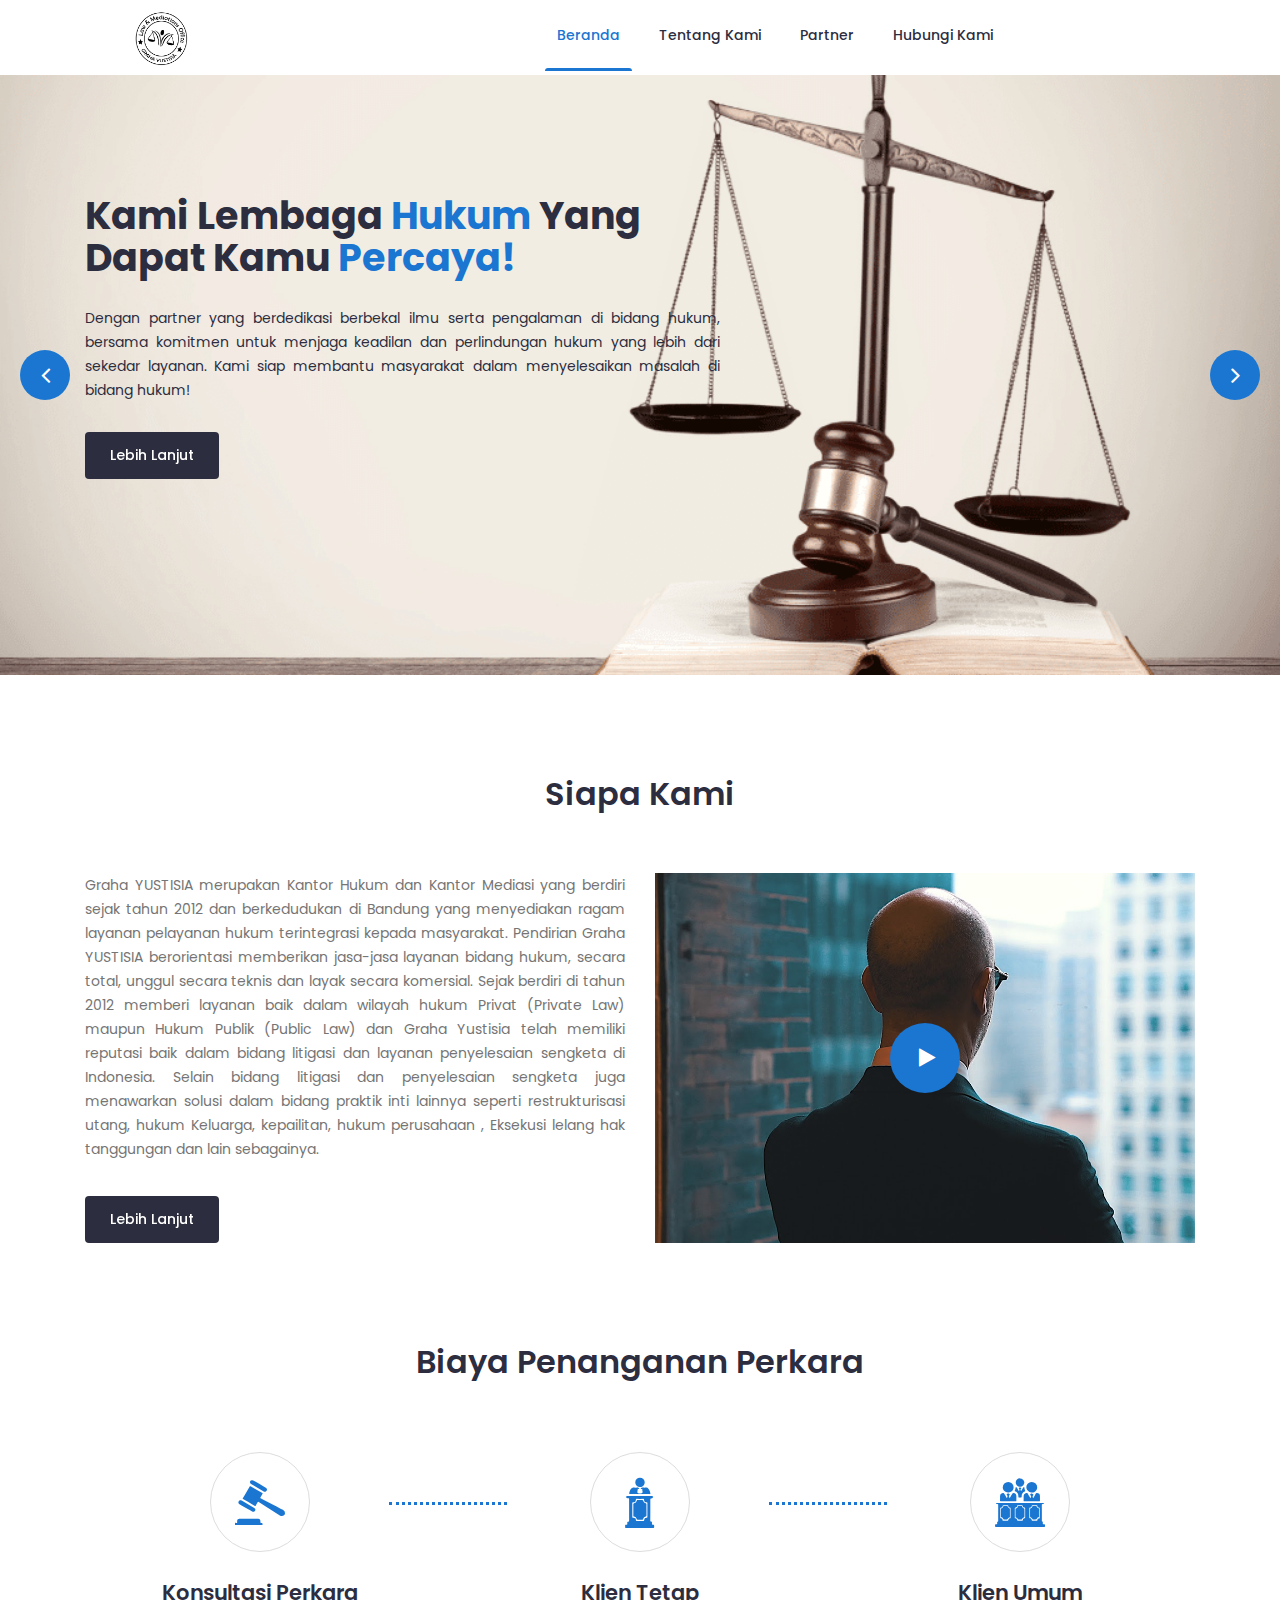
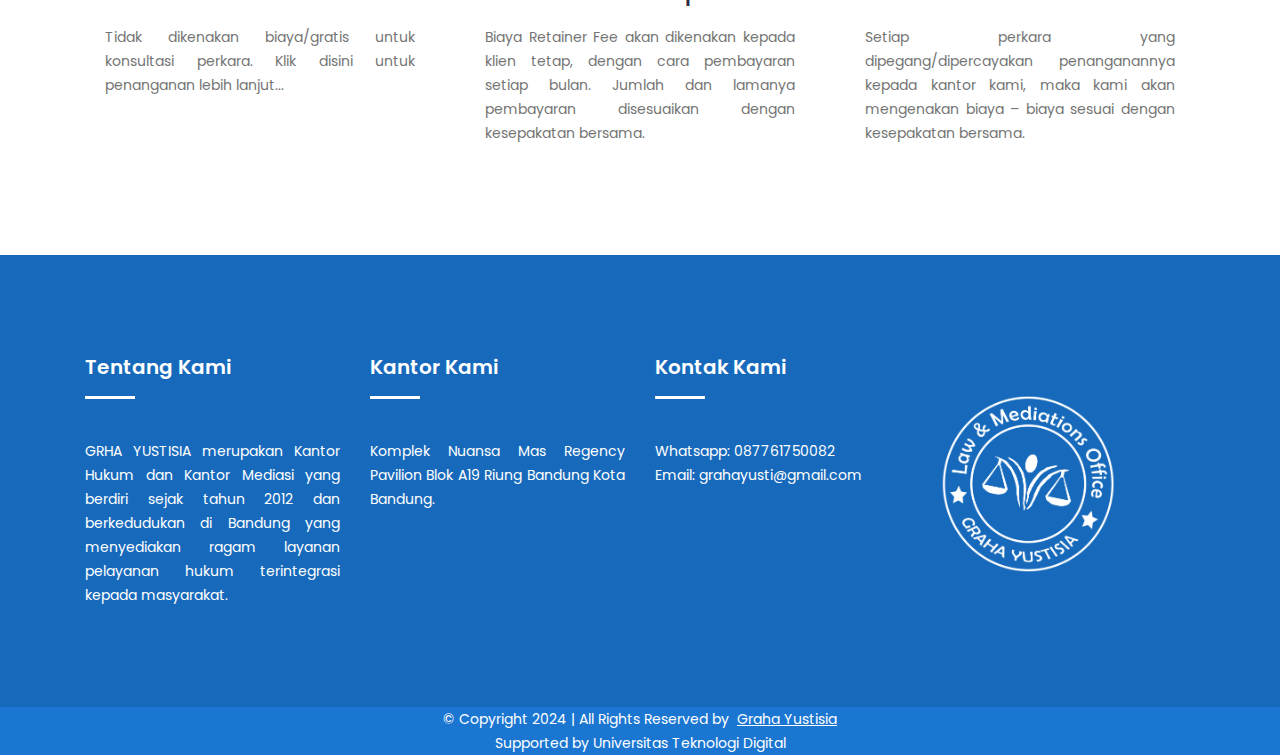
==== commit 65ff2283: "change copyright footer" ====
--- a/index.html
+++ b/index.html
@@ -224,7 +224,7 @@
 					<div class="col-lg-12 col-md-12 col-12">
 						<div class="copyright-content">
 							<p>© Copyright 2024 | All Rights Reserved by <a href="index.html" target="_blank">Graha
-									Yustisia</a> </p>
+									Yustisia</a> <br> Supported by Universitas Teknologi Digital</p>
 						</div>
 					</div>
 				</div>
